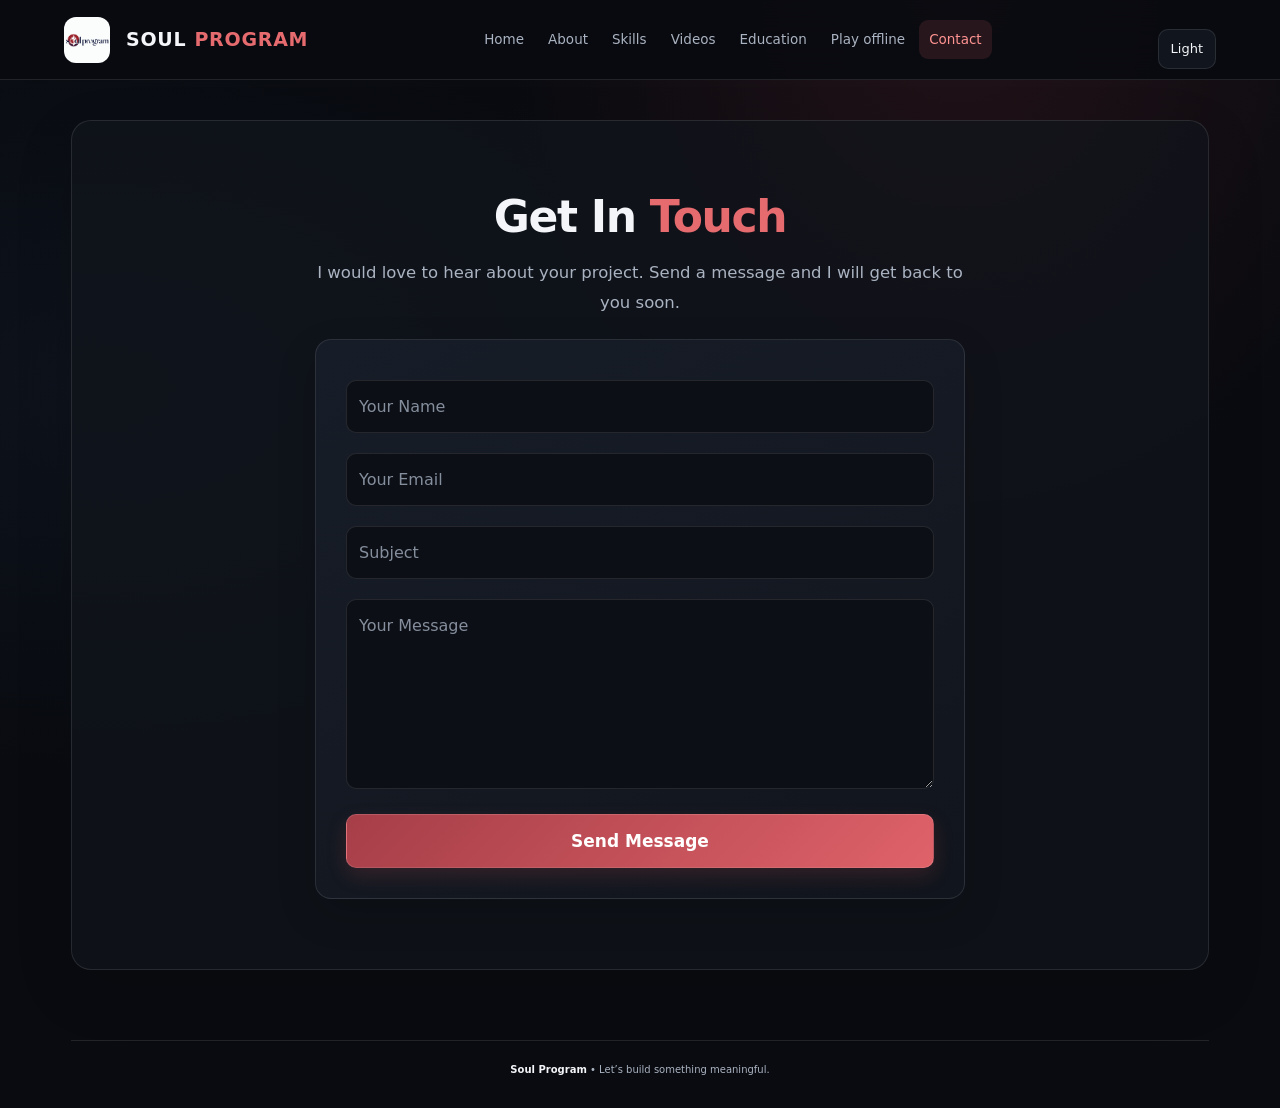
==== contact.html @ 4dbd289a "Replace mini projects with Code Quest Co-authored-by: Copilot <223556219+Copilot@users.noreply.githu" ====
<!DOCTYPE html>
<html lang="en">
  <head>
    <meta charset="UTF-8" />
    <meta name="viewport" content="width=device-width, initial-scale=1.0" />
    <meta name="description" content="Contact David about a website, collaboration, or web development question." />
    <meta name="referrer" content="strict-origin-when-cross-origin" />
    <meta http-equiv="Content-Security-Policy" content="base-uri 'self'; object-src 'none'; form-action 'self' https://api.web3forms.com; upgrade-insecure-requests" />
    <title>Contact | Soul Program</title>
    <link rel="stylesheet" href="assets/css/style1.css?v=4" />
    <link rel="stylesheet" href="assets/css/style-modern.css?v=4" />
  </head>
  <body>
    <header>
      <a href="portfolio.html" class="logo">
        <img src="assets/images/logo.png" alt="My Company Logo" width="150" height="50" />
      </a>
      <a href="portfolio.html#home" class="logo">
        <span class="logo-soul">SOUL</span>
        <span class="logo-program">PROGRAM</span>
      </a>
      <nav id="primaryNavigation" aria-label="Main navigation">
        <a href="portfolio.html#home">Home</a>
        <a href="portfolio.html#about">About</a>
        <a href="portfolio.html#skill">Skills</a>
        <a href="video.html">Videos</a>
        <a href="educatio.html">Education</a>
        <a href="game.html">Play offline</a>
        <a href="contact.html" class="active">Contact</a>
      </nav>
      <button class="menu-toggle" id="menuToggle" type="button" aria-label="Open navigation menu" aria-expanded="false">&#9776;</button>
      <button class="theme-toggle" id="themeToggle" type="button" aria-label="Switch to light theme" title="Switch theme">Light</button>
    </header>
    <main>
      <section class="contact" id="contact">
        <h2>Get In <span>Touch</span></h2>
        <p>
          I would love to hear about your project. Send a message and I will get back to you soon.
        </p>
        <form class="contact-form" id="contactForm" action="https://api.web3forms.com/submit" method="POST">
          <input type="hidden" name="access_key" value="25a4d168-2bd3-4b1b-a3e6-20d0f61e5b95"/>
          <input type="text" id="Name" name="name" placeholder="Your Name" autocomplete="name" required />
          <input type="email" id="Email" name="email" placeholder="Your Email" autocomplete="email" required />
          <input type="text" id="subject" name="subject" placeholder="Subject" />
          <textarea id="Message" name="message" placeholder="Your Message" rows="6" required></textarea>
          <input type="checkbox" name="botcheck" class="hidden" tabindex="-1" autocomplete="off" />
          <button type="submit">Send Message</button>
        </form>
        <p id="successMessage" role="status" aria-live="polite" hidden></p>
      </section>
    </main>

    <footer class="site-footer">
      <p><strong>Soul Program</strong> • Let’s build something meaningful.</p>
    </footer>

    <script src="assets/js/jss.js?v=6"></script>
    <script src="https://cdn.botpress.cloud/webchat/v5.0/inject.js"></script>
    <script>
      window.botpress.init({
        configUrl: "https://files.bpcontent.cloud/2026/08/26/03/20260826033612-725IQ3IF.json",
        botId: "80adf627-a14d-4c8a-9e0d-5f6ba5fd41c6",
        clientId: "f9e21cb6-f1f2-499e-b970-f26f0a12c942"
      });
    </script>
  </body>
</html>
---- assets/css/style1.css ----
* {
  margin: 0;
  padding: 0;
  box-sizing: border-box;
}

html {
  font-size: 62.5%;
  scroll-behavior: smooth;
}

html.large-type {
  font-size: 70%;
}

body {
  width: 100%;
  min-height: 100vh;
  overflow-x: hidden;
  background:
    radial-gradient(circle at top, rgba(183, 75, 75, 0.18), transparent 42%),
    radial-gradient(circle at bottom right, rgba(214, 102, 102, 0.12), transparent 28%),
    linear-gradient(180deg, #17171a 0%, #09090b 38%, #040406 100%);
  color: #f5f5f5;
  font-family: Arial, Helvetica, sans-serif;
  line-height: 1.7;
}

a {
  color: inherit;
  text-decoration: none;
}

header {
  position: fixed;
  top: 0;
  left: 0;
  width: 100%;
  padding: 1.5rem 9%;
  background: rgba(0, 0, 0, 0.75);
  backdrop-filter: blur(10px);
  display: flex;
  justify-content: space-between;
  align-items: center;
  z-index: 100;
}

.logo {
  font-size: 3rem;
  color: #fff;
  font-weight: 800;
  text-decoration: none;
  letter-spacing: 0.1rem;
}

.logo-soul {
  color: #fff;
}

.logo-program {
  color: #b74b4b;
}

nav {
  display: flex;
  gap: 2rem;
  align-items: center;
}

nav a {
  font-size: 1.6rem;
  color: #f5f5f5;
  text-decoration: none;
  font-weight: 500;
  transition: 0.3s ease;
}

nav a:hover,
nav a.active {
  color: #b74b4b;
}

.theme-toggle {
  padding: 0.7rem 1rem;
  background: transparent;
  color: #f5f5f5;
  border: 1px solid rgba(255, 255, 255, 0.35);
  border-radius: 0.6rem;
  cursor: pointer;
  font: inherit;
  font-size: 1.3rem;
}

.theme-toggle:hover {
  border-color: #d66666;
  color: #d66666;
}

.menu-toggle {
  display: none;
  padding: 0.7rem 1rem;
  background: transparent;
  color: #f5f5f5;
  border: 1px solid rgba(255, 255, 255, 0.35);
  border-radius: 0.6rem;
  cursor: pointer;
  font: inherit;
  font-size: 1.3rem;
}

main {
  padding-top: 8rem;
}

@media (min-width: 701px) {
  header {
    width: 24rem;
    min-height: 100vh;
    padding: 2.5rem 2rem;
    flex-direction: column;
    justify-content: flex-start;
    gap: 2.5rem;
  }

  header > img {
    width: 13rem;
    height: auto;
  }

  header .logo {
    font-size: 2.2rem;
  }

  nav {
    width: 100%;
    flex-direction: column;
    align-items: stretch;
    gap: 0.4rem;
  }

  nav a {
    padding: 1rem 1.2rem;
    border-left: 2px solid transparent;
  }

  nav a:hover,
  nav a.active {
    border-left-color: #b74b4b;
    background: rgba(183, 75, 75, 0.12);
  }

  .theme-toggle {
    margin-top: auto;
  }

  main {
    margin-left: 24rem;
    padding-top: 2rem;
  }

  section {
    padding-left: 7%;
    padding-right: 7%;
  }
}

section {
  min-height: 100vh;
  padding: 6rem 9%;
  display: flex;
  justify-content: center;
  flex-direction: column;
}

.home {
  display: grid;
  grid-template-columns: 1fr 1.2fr;
  gap: 6rem;
  align-items: center;
}

.education-page {
  display: flex;
  flex-direction: column;
  align-items: center;
  gap: 2.5rem;
  text-align: center;
}

.education-page .home-img {
  width: 100%;
  display: flex;
  justify-content: center;
}

.education-page .home-content {
  width: 100%;
  max-width: 900px;
  text-align: left;
}

.lesson-nav {
  display: flex;
  flex-wrap: wrap;
  gap: 0.8rem;
  margin-bottom: 2.4rem;
  padding: 0.8rem;
  background: #111114;
  border: 1px solid rgba(255, 255, 255, 0.1);
  border-radius: 0.9rem;
}

.lesson-nav a {
  padding: 0.9rem 1.3rem;
  border-radius: 0.6rem;
  color: #dedee2;
  font-size: 1.5rem;
  font-weight: 700;
}

.lesson-nav a:first-child {
  background: #b74b4b;
  color: #fff;
}

.lesson-nav a:hover,
.lesson-nav a:focus-visible {
  color: #fff;
  outline: 2px solid #e4a7a7;
  outline-offset: 2px;
}

.education-page .home-content p {
  font-size: 2.1rem;
  font-weight: 400;
  line-height: 1.75;
}

.lesson-image {
  width: 100%;
  margin: 2rem 0;
  padding: 1.2rem;
  background: rgba(10, 10, 12, 0.72);
  border: 1px solid rgba(214, 102, 102, 0.35);
  border-radius: 1rem;
}

.lesson-image img {
  display: block;
  width: 100%;
  height: auto;
  border-radius: 0.6rem;
}

.lesson-image figcaption {
  margin-top: 0.9rem;
  color: #cfcfd4;
  font-size: 1.5rem;
  line-height: 1.5;
}

.lesson-check {
  margin: 2.5rem 0;
  padding: 2rem;
  background: rgba(10, 10, 12, 0.72);
  border-left: 4px solid #b74b4b;
  border-radius: 0.8rem;
}

.lesson-check h3 {
  margin: 0 0 1.5rem;
  color: #f1c0c0;
  font-size: 2.2rem;
}

.lesson-check fieldset {
  display: grid;
  gap: 0.8rem;
  border: 0;
}

.lesson-check legend {
  margin-bottom: 1rem;
  color: #fff;
  font-size: 1.8rem;
  font-weight: 700;
}

.lesson-check label {
  display: flex;
  align-items: center;
  gap: 1rem;
  padding: 0.9rem 1rem;
  background: rgba(255, 255, 255, 0.04);
  border: 1px solid rgba(255, 255, 255, 0.12);
  border-radius: 0.6rem;
  color: #dedee2;
  font-size: 1.6rem;
  cursor: pointer;
}

.lesson-check input[type="radio"] {
  width: 1.8rem;
  height: 1.8rem;
  flex: 0 0 auto;
  accent-color: #d66666;
}

.quiz-submit {
  margin-top: 1.4rem;
  padding: 0.9rem 1.4rem;
  background: #b74b4b;
  border: 0;
  border-radius: 0.6rem;
  color: #fff;
  font: inherit;
  font-size: 1.5rem;
  font-weight: 700;
  cursor: pointer;
}

.quiz-feedback {
  min-height: 0;
  margin: 1rem 0 0;
  font-size: 1.6rem !important;
}

.quiz-feedback:empty {
  display: none;
}

.quiz-feedback.is-correct {
  color: #9fe0ad !important;
}

.quiz-feedback.is-incorrect {
  color: #f1c0c0 !important;
}

.lesson-step-nav {
  display: flex;
  flex-wrap: wrap;
  align-items: center;
  justify-content: space-between;
  gap: 1rem;
  margin: 1.4rem 0 3.2rem;
  padding: 1.2rem 0;
  border-bottom: 1px solid rgba(255, 255, 255, 0.16);
}

.lesson-step-nav span {
  color: #b9b9bd;
  font-size: 1.4rem;
}

.lesson-step-nav a {
  color: #f1c0c0;
  font-size: 1.5rem;
  font-weight: 700;
}

.lesson-step-nav a:hover,
.lesson-step-nav a:focus-visible {
  color: #fff;
}

.education-page #html,
.education-page #css,
.education-page #javascript,
.education-page #advanced {
  scroll-margin-top: 10rem;
}

.education-page .home-content > h2 {
  margin: 2.6rem 0 1rem;
  font-size: 3rem;
  line-height: 1.3;
}

.education-page .home-content li {
  font-size: 1.8rem;
  line-height: 1.7;
}

.education-page .home-content th,
.education-page .home-content td {
  font-size: 1.7rem;
}

.lesson-table-scroll {
  max-width: 100%;
  overflow-x: auto;
  overscroll-behavior-x: contain;
}

.lesson-table-scroll table {
  min-width: 54rem;
}

.level-label {
  margin: 1.4rem 0 0.8rem;
  color: #e4a7a7;
  font-size: 1.35rem !important;
  font-weight: 700 !important;
  letter-spacing: 0.12rem;
  text-transform: uppercase;
}

.advanced-lessons {
  min-height: auto;
  margin: 4rem 0;
  padding: 3rem;
  display: block;
  background: rgba(10, 10, 12, 0.72);
  border: 1px solid rgba(214, 102, 102, 0.38);
  border-radius: 1.2rem;
  text-align: left;
}

.advanced-lessons > h2 {
  margin-bottom: 0.8rem;
  font-size: 3.2rem;
}

.advanced-grid {
  display: grid;
  grid-template-columns: repeat(3, minmax(0, 1fr));
  gap: 1.4rem;
  margin-top: 2.4rem;
}

.advanced-topic {
  min-width: 0;
  padding: 1.8rem;
  background: #17171a;
  border: 1px solid rgba(255, 255, 255, 0.1);
  border-radius: 0.8rem;
}

.advanced-topic h3 {
  margin: 0.7rem 0 1.2rem;
  color: #fff;
  font-size: 2.4rem;
  line-height: 1.35;
}

.advanced-topic p {
  margin: 1rem 0;
  color: #d8d8d8;
}

.advanced-topic .lesson-tag {
  margin-top: 0;
  color: #e4a7a7;
  font-size: 1.3rem;
  font-weight: 700;
  letter-spacing: 0.08rem;
}

.education-page .home-content .advanced-topic .lesson-tag {
  font-size: 1.4rem;
}

.lesson-code {
  max-width: 100%;
  margin: 1.4rem 0;
  padding: 1.4rem;
  overflow-x: auto;
  background: #09090b;
  border: 1px solid rgba(255, 255, 255, 0.1);
  border-radius: 0.6rem;
  color: #f0caca;
  font-family: Consolas, "Courier New", monospace;
  font-size: 1.6rem;
  line-height: 1.65;
  white-space: pre;
}

.advanced-topic .lesson-note {
  color: #b9b9bd;
  font-size: 1.45rem;
}

.interactive-playground {
  min-height: auto;
  margin: 4rem 0;
  padding: 2.8rem;
  display: block;
  background: #111114;
  border: 1px solid rgba(214, 102, 102, 0.42);
  border-radius: 1.2rem;
  text-align: left;
}

.interactive-playground > h2 {
  margin: 0 0 0.8rem;
  font-size: 3rem;
}

.interactive-playground > p:not(.level-label):not(.playground-status) {
  margin: 0;
  color: #d8d8d8;
}

.playground-layout {
  display: grid;
  grid-template-columns: minmax(0, 1fr) minmax(0, 1fr);
  gap: 2rem;
  margin-top: 2rem;
}

.playground-editors {
  display: grid;
  gap: 1.2rem;
  align-content: start;
}

.playground-field {
  display: grid;
  gap: 0.6rem;
}

.playground-field label,
.playground-result h3 {
  color: #f1c0c0;
  font-size: 1.5rem;
  font-weight: 700;
}

.playground-field textarea {
  width: 100%;
  min-height: 10rem;
  padding: 1.2rem;
  resize: vertical;
  background: #09090b;
  border: 1px solid #48484e;
  border-radius: 0.6rem;
  color: #f5f5f5;
  font: 1.4rem/1.6 Consolas, "Courier New", monospace;
  tab-size: 2;
}

.playground-field textarea:focus {
  border-color: #d66666;
  outline: 2px solid rgba(214, 102, 102, 0.25);
}

.playground-run {
  min-height: 4.6rem;
  padding: 1rem 1.5rem;
  background: #b74b4b;
  border: 0;
  border-radius: 0.6rem;
  color: #fff;
  font: inherit;
  font-size: 1.5rem;
  font-weight: 700;
  cursor: pointer;
}

.playground-run:hover,
.playground-run:focus-visible {
  background: #d66666;
}

.playground-result {
  min-width: 0;
  display: flex;
  flex-direction: column;
}

.playground-result h3 {
  margin: 0 0 0.8rem;
}

.playground-result iframe {
  width: 100%;
  min-height: 44rem;
  flex: 1;
  background: #fff;
  border: 1px solid #48484e;
  border-radius: 0.6rem;
}

.playground-status {
  margin: 1.2rem 0 0;
  color: #cfcfd4;
  font-size: 1.4rem !important;
}

@media (max-width: 1000px) {
  .advanced-grid {
    grid-template-columns: 1fr;
  }

  .playground-layout {
    grid-template-columns: 1fr;
  }

  .playground-result iframe {
    min-height: 32rem;
  }
}

@media (max-width: 700px) {
  .advanced-lessons {
    padding: 2rem;
  }

  .advanced-lessons > h2 {
    font-size: 2.8rem;
  }

  .interactive-playground {
    padding: 2rem;
  }
}

.home-content h1 {
  font-size: 5.5rem;
  font-weight: 700;
  line-height: 1.2;
  margin-bottom: 1.2rem;
}

.home-content h3 {
  font-size: 2.4rem;
  color: #e4a7a7;
  margin-bottom: 1.5rem;
}

.home-content p,
.about p,
.experience p,
.education p,
.contact p {
  font-size: 1.8rem;
  line-height: 1.8;
  color: #d8d8d8;
}

span {
  color: #b74b4b;
}

.home-content h1,
.home-content h3,
.home-content p,
.education h2,
.education p,
.education span {
  font-weight: 700;
}

.home-content h1,
.education h2 {
  font-size: 5.5rem;
}

.home-content h3 {
  font-size: 2.4rem;
}

.home-content p,
.education p,
.education span {
  font-size: 2rem;
}

.home-img img {
  width: 100%;
  max-width: 420px;
  border-radius: 2rem;
  border: 2px solid #b74b4b;
  box-shadow: 0 0 25px rgba(183, 75, 75, 0.25);
}

.social-links {
  display: flex;
  gap: 1.2rem;
  margin: 2rem 0;
}

.social-links a {
  display: inline-flex;
  justify-content: center;
  align-items: center;
  width: 4.2rem;
  height: 4.2rem;
  background: transparent;
  border: 0.2rem solid #b74b4b;
  border-radius: 50%;
  color: #f5f5f5;
  text-decoration: none;
  font-size: 2rem;
  transition: 0.3s ease;
}

.social-links a:hover {
  background: #b74b4b;
  color: #111;
  transform: translateY(-3px);
}

.contact-btn {
  display: inline-block;
  padding: 1.2rem 2.6rem;
  background: #b74b4b;
  color: #fff;
  text-decoration: none;
  border-radius: 0.8rem;
  font-size: 1.7rem;
  font-weight: 700;
  transition: 0.3s ease;
}

.contact-btn:hover {
  background: #d66666;
  transform: scale(1.03);
}

.about,
.skill,
.videos,
.education,
.contact,
.work {
  background: rgba(255, 255, 255, 0.03);
  border-radius: 2rem;
  margin: 2rem 0;
}

.about h2,
.skill h2,
.videos h2,
.education h2,
.contact h2,
.work h2 {
  font-size: 3.5rem;
  margin-bottom: 1.4rem;
}

.section-heading {
  max-width: 700px;
}

.section-heading > p:last-child {
  max-width: 620px;
}

.eyebrow {
  margin-bottom: 0.8rem;
  color: #d66666;
  font-size: 1.3rem;
  font-weight: 700;
  letter-spacing: 0.18rem;
  text-transform: uppercase;
}

.project-grid {
  display: grid;
  grid-template-columns: repeat(3, 1fr);
  gap: 1.6rem;
  margin-top: 3rem;
}

.project-card {
  min-height: 260px;
  padding: 2.2rem;
  background: #191919;
  border: 1px solid rgba(183, 75, 75, 0.6);
  border-radius: 1rem;
  transition: transform 0.3s ease, border-color 0.3s ease;
}

.project-card:hover {
  border-color: #d66666;
  transform: translateY(-0.5rem);
}

.featured-project {
  background: linear-gradient(145deg, #321c1c, #191919);
  border-color: #d66666;
}

.project-number {
  color: #d66666;
  font-size: 1.3rem;
  font-weight: 700;
}

.project-card h3 {
  margin: 3rem 0 1rem;
  font-size: 2.2rem;
}

.project-card p {
  min-height: 7rem;
  color: #cfcfcf;
  font-size: 1.5rem;
  line-height: 1.7;
}

.resource-card {
  display: flex;
  flex-direction: column;
}

.resource-card h3 {
  margin-top: 1.8rem;
}

.resource-card p {
  min-height: 0;
}

.resource-link {
  display: inline-block;
  margin-top: auto;
  padding-top: 1.6rem;
  color: #f08a8a;
  font-size: 1.5rem;
  font-weight: 700;
}

.resource-link:hover,
.resource-link:focus-visible {
  color: #fff;
}

.resource-link:focus-visible {
  outline: 2px solid #e4a7a7;
  outline-offset: 3px;
}

.resource-actions {
  display: flex;
  flex-direction: column;
  align-items: flex-start;
  margin-top: auto;
}

.resource-actions .resource-link {
  margin-top: 0;
}

.resource-actions .secondary-resource-link {
  padding-top: 0.8rem;
  color: #cfcfcf;
  font-size: 1.35rem;
}

.project-tags {
  display: flex;
  flex-wrap: wrap;
  gap: 0.7rem;
  margin-top: 1.5rem;
}

.project-tags span {
  padding: 0.5rem 0.8rem;
  background: rgba(255, 255, 255, 0.08);
  border-radius: 0.4rem;
  color: #f1c0c0;
  font-size: 1.2rem;
}

.impact-row {
  display: flex;
  gap: 5rem;
  margin-top: 3rem;
}

.impact-row div {
  display: flex;
  flex-direction: column;
  gap: 0.4rem;
}

.impact-row strong {
  color: #d66666;
  font-size: 2.8rem;
}

.impact-row span {
  color: #cfcfcf;
  font-size: 1.3rem;
}

.reveal {
  opacity: 0;
  transform: translateY(2rem);
  transition: opacity 0.7s ease, transform 0.7s ease;
}

.reveal.visible {
  opacity: 1;
  transform: translateY(0);
}

.video-grid {
  display: grid;
  grid-template-columns: repeat(auto-fit, minmax(240px, 1fr));
  gap: 2rem;
  margin-top: 2rem;
}

.video-card {
  background: #1b1b1b;
  border: 1px solid #b74b4b;
  border-radius: 1.2rem;
  padding: 1.2rem;
}

.video-card iframe {
  width: 100%;
  height: 200px;
  border: none;
  border-radius: 0.8rem;
}

.video-card h3 {
  font-size: 1.9rem;
  margin: 1rem 0 0.6rem;
}

.video-card p {
  font-size: 1.5rem;
  color: #cfcfcf;
}

.home-content table {
  width: 100%;
  border-collapse: collapse;
  margin-top: 1.5rem;
  font-size: 1.8rem;
  background: rgba(255, 255, 255, 0.04);
  border: 1px solid #b74b4b;
  border-radius: 1rem;
  overflow: hidden;
}

.home-content th,
.home-content td {
  padding: 1.2rem 1.4rem;
  border-bottom: 1px solid rgba(183, 75, 75, 0.3);
  text-align: left;
  vertical-align: top;
}

.home-content th {
  background: rgba(183, 75, 75, 0.2);
  color: #fff;
  font-size: 1.9rem;
}

.home-content td {
  color: #d8d8d8;
}

.home-content tr:last-child td {
  border-bottom: none;
}

.skill-list {
  display: flex;
  flex-wrap: wrap;
  gap: 1.5rem;
  margin-top: 2rem;
}

.skill-item {
  padding: 1.2rem 1.8rem;
  background: #1e1e1e;
  border: 1px solid #b74b4b;
  border-radius: 999px;
  font-size: 1.6rem;
  color: #f5f5f5;
}

.skill-notes {
  width: 100%;
  margin-top: 3rem;
  padding-top: 2rem;
  border-top: 1px solid rgba(255, 255, 255, 0.18);
}

.skill-notes h3 {
  margin-bottom: 1.4rem;
  color: #f1c0c0;
  font-size: 2.4rem;
}

.skill-notes ul {
  display: grid;
  grid-template-columns: repeat(2, minmax(0, 1fr));
  gap: 1.2rem 2rem;
  list-style: none;
}

.skill-notes li {
  padding: 1rem 1.4rem;
  border-left: 3px solid #b74b4b;
  color: #dedee2;
  font-size: 1.7rem;
  line-height: 1.6;
}

.skill-notes strong {
  color: #fff;
}

@media (max-width: 700px) {
  .skill-notes ul {
    grid-template-columns: 1fr;
  }

}

.contact-form {
  max-width: 650px;
  width: 100%;
  margin-top: 2rem;
  padding: 3rem;
  background: #1a1a1a;
  border: 2px solid #b74b4b;
  border-radius: 1.2rem;
  box-shadow: 0 0 25px rgba(183, 75, 75, 0.2);
}

.contact-form input,
.contact-form textarea {
  width: 100%;
  padding: 1.2rem;
  margin: 1rem 0;
  background: #2a2a2a;
  color: #fff;
  border: 1px solid #b74b4b;
  border-radius: 0.7rem;
  font-size: 1.6rem;
  font-family: inherit;
}

.contact-form input:focus,
.contact-form textarea:focus {
  outline: none;
  border-color: #d66666;
}

.contact-form button {
  width: 100%;
  padding: 1.2rem;
  margin-top: 1rem;
  background: #b74b4b;
  color: #fff;
  border: none;
  border-radius: 0.7rem;
  font-size: 1.7rem;
  font-weight: 700;
  cursor: pointer;
}

.contact-form button:hover {
  background: #d66666;
}

.contact-form button:disabled {
  opacity: 0.65;
  cursor: wait;
}

.contact-form .hidden {
  display: none;
}

main > .contact {
  align-items: center;
  text-align: center;
}

main > .contact > p,
main > .contact > .contact-form {
  width: min(100%, 65rem);
}

.login-page {
  align-items: center;
}

.login-panel {
  width: min(100%, 48rem);
  padding: 3.5rem;
  background: #1a1a1a;
  border: 1px solid #b74b4b;
  border-radius: 1.2rem;
  box-shadow: 0 0 25px rgba(183, 75, 75, 0.2);
}

.login-panel h1 {
  margin-bottom: 1rem;
  font-size: 4.2rem;
}

.login-panel > p:not(.eyebrow):not(.login-note) {
  color: #d8d8d8;
  font-size: 1.6rem;
  line-height: 1.6;
}

.login-form {
  display: flex;
  flex-direction: column;
  gap: 0.8rem;
  margin-top: 2.5rem;
}

.login-form label {
  margin-top: 0.8rem;
  color: #f5f5f5;
  font-size: 1.4rem;
  font-weight: 700;
}

.login-form input {
  width: 100%;
  padding: 1.2rem;
  background: #2a2a2a;
  color: #fff;
  border: 1px solid #b74b4b;
  border-radius: 0.7rem;
  font: inherit;
  font-size: 1.6rem;
}

.login-form input:focus {
  outline: none;
  border-color: #d66666;
}

.login-form button {
  margin-top: 1.5rem;
  padding: 1.2rem;
  background: #b74b4b;
  color: #fff;
  border: 0;
  border-radius: 0.7rem;
  cursor: pointer;
  font: inherit;
  font-size: 1.6rem;
  font-weight: 700;
}

.login-form button:hover {
  background: #d66666;
}

.login-note {
  margin-top: 1.5rem;
  color: #e4a7a7;
  font-size: 1.3rem;
  line-height: 1.5;
}

.previous-btn {
  display: inline-block;
  margin-top: 1rem;
  padding: 1rem rem;
  color: #b74b4b;
  text-decoration: none;
  border: 2px solid #b74b4b;
  border-radius: 0.7rem;
  font-size: 1.6rem;
  font-weight: 400;
  box-shadow: inset 0 0 0 0 #b74b4b;
}

.previous-btn:hover {
  background: #b74b4b;
  color: #fff;
  box-shadow: inset 0 0 0 2px #b74b4b;
}

@media (max-width: 900px) {
  .home {
    grid-template-columns: 1fr;
    text-align: center;
  }

  .home-img {
    order: -1;
  }

  .social-links {
    justify-content: center;
  }
}

@media (max-width: 700px) {
  header {
    width: 100%;
    min-height: 0;
    padding: 1rem 5%;
    flex-wrap: wrap;
    gap: 0.6rem 1rem;
  }

  header > img {
    width: 8rem;
    height: auto;
  }

  header .logo {
    font-size: 2rem;
  }

  .menu-toggle {
    display: block;
    margin-left: auto;
  }

  nav {
    position: fixed;
    top: 0;
    left: 0;
    z-index: 250;
    width: min(28rem, 82vw);
    height: 100vh;
    padding: 8rem 2rem 2rem;
    display: flex;
    align-items: stretch;
    flex-direction: column;
    gap: 0.4rem;
    background: #151515;
    box-shadow: 0 0 3rem rgba(0, 0, 0, 0.5);
    transform: translateX(-105%);
    transition: transform 0.3s ease;
  }

  nav.open {
    transform: translateX(0);
  }

  nav a {
    padding: 1rem 1.2rem;
    border-left: 2px solid transparent;
  }

  nav a:hover,
  nav a.active {
    border-left-color: #b74b4b;
    background: rgba(183, 75, 75, 0.12);
  }

  nav:not(.open) {
    display: flex;
  }

  nav a {
    font-size: 1.4rem;
  }

  main {
    padding-top: 12rem;
  }

  section {
    min-height: auto;
    padding: 4rem 5%;
    margin: 1rem 0;
    border-radius: 1.2rem;
  }

  .home {
    gap: 3rem;
  }

  .home-img img {
    max-width: 28rem;
  }

  .home-content h1 {
    font-size: 3.6rem;
  }

  .home-content h3 {
    font-size: 2rem;
  }

  .home-content p,
  .about p,
  .experience p,
  .education p,
  .contact p {
    font-size: 1.6rem;
    line-height: 1.7;
  }

  .home-content h1,
  .education h2 {
    font-size: 3.6rem;
  }

  .about h2,
  .skill h2,
  .videos h2,
  .education h2,
  .contact h2,
  .work h2 {
    font-size: 2.8rem;
  }

  .project-grid {
    grid-template-columns: 1fr;
    margin-top: 2rem;
  }

  .project-card {
    min-height: auto;
  }

  .project-card h3 {
    margin-top: 2rem;
  }

  .project-card p {
    min-height: auto;
  }

  .impact-row {
    justify-content: space-between;
    gap: 1rem;
  }

  .video-card iframe {
    height: 18rem;
  }

  .contact-form {
    padding: 1.5rem;
  }

  .login-panel {
    padding: 2rem;
  }

  .login-panel h1 {
    font-size: 3.4rem;
  }
}
main.account-page {
  min-height: calc(100vh - 2rem);
  display: flex;
  align-items: center;
  justify-content: center;
}

main > .login-panel {
  width: min(100% - 4rem, 88rem);
  min-height: auto;
  margin: 0 auto;
  padding: 0;
  display: grid;
  grid-template-columns: minmax(0, 1.1fr) minmax(0, 0.9fr);
  align-items: stretch;
  background: #f4f6f4;
  border: 0;
  border-radius: 1.6rem;
  box-shadow: 0 2.4rem 6rem rgba(0, 0, 0, 0.42);
  overflow: hidden;
}

.login-panel form {
  width: 100%;
}

.login-panel form.hidden {
  display: none;
}

.login-panel h1 {
  margin-bottom: 0.4rem;
  font-size: 3.6rem;
  line-height: 1.2;
}

.login-intro {
  margin: 0;
  color: #b9b9bd;
  font-size: 1.5rem;
}

.login-form {
  gap: 0.7rem;
  margin-top: 2rem;
}

.login-form label {
  margin-top: 0.8rem;
  font-size: 1.35rem;
}

.login-form input {
  min-height: 4.8rem;
  padding: 1.2rem 1.4rem;
  background: #111114;
  border-color: #46464c;
  border-radius: 0.8rem;
}

.login-form input:focus {
  border-color: #d66666;
  box-shadow: 0 0 0 3px rgba(214, 102, 102, 0.16);
}

.login-form button {
  min-height: 4.8rem;
  border-radius: 0.8rem;
  box-shadow: 0 0.8rem 2rem rgba(183, 75, 75, 0.22);
}

.login-note {
  text-align: center;
}

.account-notice {
  text-align: left;
}

.account-brand-panel {
  min-width: 0;
  padding: 3.6rem;
  display: flex;
  flex-direction: column;
  justify-content: center;
  background: #842f36;
  color: #fff;
}

.account-brand-panel .eyebrow {
  margin-bottom: 1.8rem;
  color: #ffd9dc;
}

.account-brand-panel h1 {
  max-width: 42rem;
  margin: 0 0 1.4rem;
  color: #fff;
  font-size: 4.4rem;
  line-height: 1.12;
}

.account-brand-panel > p:not(.eyebrow) {
  max-width: 44rem;
  margin: 0;
  color: #f7e8e9;
  font-size: 1.7rem;
  line-height: 1.6;
}

.account-brand-art {
  margin: 3rem 0 0;
}

.account-brand-art img {
  display: block;
  width: 100%;
  height: auto;
  border-radius: 0.8rem;
}

.account-brand-art figcaption {
  margin-top: 0.8rem;
  color: #ffd9dc;
  font-size: 1.2rem;
  font-weight: 700;
  letter-spacing: 0.1rem;
}

.account-access-panel {
  min-width: 0;
  padding: 4rem;
  display: flex;
  flex-direction: column;
  justify-content: center;
  align-items: stretch;
  background: #f4f6f4;
  color: #202321;
}

.account-access-panel .eyebrow {
  margin-bottom: 1.2rem;
  color: #9b3d43;
}

.account-access-panel h2 {
  margin: 0 0 1rem;
  color: #202321;
  font-size: 3.2rem;
  line-height: 1.2;
}

.account-access-panel .login-intro {
  max-width: 38rem;
  margin: 0;
  color: #515a55;
  font-size: 1.7rem;
  line-height: 1.6;
}

.account-actions {
  display: flex;
  flex-wrap: wrap;
  justify-content: flex-start;
  align-items: center;
  gap: 1.4rem;
  margin-top: 2.2rem;
}

.account-actions[hidden] {
  display: none;
}

.account-contact-link {
  color: #842f36;
  font-size: 1.5rem;
  font-weight: 700;
}

.auth-forms {
  width: 100%;
  max-width: 38rem;
  margin: 2rem auto 0;
  text-align: left;
}

.auth-forms.hidden {
  display: none;
}

.auth-forms .login-note {
  color: #515a55;
  text-align: left;
}

.account-access-panel .login-form label {
  color: #202321;
}

.account-access-panel .login-form input {
  background: #fff;
  border-color: #b8bfba;
  color: #202321;
}

.account-access-panel .auth-status {
  color: #842f36;
}

.auth-status:empty {
  display: none;
}

@media (max-width: 700px) {
  main.account-page {
    min-height: calc(100vh - 8rem);
  }

  main > .login-panel {
    grid-template-columns: 1fr;
  }

  .account-brand-panel,
  .account-access-panel {
    padding: 2.6rem;
  }

  .account-brand-panel h1 {
    font-size: 3.6rem;
  }

  .account-brand-art {
    margin-top: 2rem;
  }

  .account-access-panel h2 {
    font-size: 2.8rem;
  }
}

main.account-page > .login-panel.account-notice {
  width: min(100% - 4rem, 48rem);
  min-height: auto;
  padding: 3.4rem;
  display: flex;
  flex-direction: column;
  justify-content: center;
  background: #fafafa;
  border: 1px solid rgba(255, 255, 255, 0.65);
  border-top: 5px solid #b74b4b;
  border-radius: 1.2rem;
  box-shadow: 0 2.4rem 6rem rgba(0, 0, 0, 0.38);
  text-align: left;
}

main.account-page > .login-panel.account-notice h1 {
  margin-bottom: 1rem;
  color: #191a1c;
  font-size: 3.8rem;
}

.account-notice .eyebrow {
  color: #9d3e42;
}

.account-notice .login-intro {
  color: #54575b;
  font-size: 1.6rem;
  line-height: 1.6;
}

.account-notice .auth-setup {
  margin: 0.3rem 0 1rem;
  padding: 1rem 1.2rem;
  background: #f8eeee;
  border-left: 3px solid #b74b4b;
  border-radius: 0.4rem;
}

.account-notice .auth-forms {
  max-width: none;
  margin: 0;
}

.account-notice .login-form {
  gap: 1.2rem;
  margin-top: 0.8rem;
}

.account-notice .form-field {
  display: flex;
  flex-direction: column;
  gap: 0.6rem;
}

.account-notice .login-form label {
  margin: 0;
  color: #242629;
  font-size: 1.45rem;
}

.account-notice .login-form input {
  min-height: 4.8rem;
  padding: 1.2rem 1.4rem;
  background: #fff;
  border: 1px solid #c8cbd0;
  border-radius: 0.7rem;
  color: #202124;
  font-size: 1.6rem;
}

.account-notice .login-form input::placeholder {
  color: #777d83;
}

.account-notice .login-form input:focus {
  border-color: #b74b4b;
  box-shadow: 0 0 0 3px rgba(183, 75, 75, 0.16);
  outline: none;
}

.account-notice .login-form input:disabled {
  background: #f0f1f2;
  color: #61666c;
  opacity: 1;
}

.account-notice .login-form button {
  min-height: 4.8rem;
  margin-top: 0.3rem;
  border-radius: 0.7rem;
  font-size: 1.6rem;
}

.account-notice .login-form button:disabled {
  background: #9a5b5b;
  box-shadow: none;
  cursor: not-allowed;
  opacity: 1;
}

.account-notice .login-form .login-note {
  margin: 0;
  color: #565b61;
  font-size: 1.4rem;
  text-align: left;
}

.account-notice .login-note a {
  color: #9d3e42;
  font-weight: 700;
}

.account-notice .account-actions {
  margin-top: 1.8rem;
}

main.callback-page {
  min-height: 100vh;
  margin: 0;
  padding: 2rem;
}

.callback-panel {
  max-width: 46rem;
}

.callback-panel .contact-btn {
  margin-top: 2rem;
}

.account-notice .eyebrow {
  margin-bottom: 0.8rem;
}

.account-notice h1 {
  margin: 0 0 1rem;
  color: #fff;
  font-size: 3.6rem;
  line-height: 1.2;
}

.account-notice .login-intro {
  max-width: 38rem;
  margin: 0;
  color: #c7c7cb;
  font-size: 1.6rem;
  line-height: 1.6;
}

.account-notice .account-actions {
  margin-top: 1.6rem;
}

.account-notice .account-contact-link {
  color: #f1c0c0;
}

.account-notice .auth-forms {
  width: 100%;
  max-width: none;
  margin: 1.4rem 0 0;
}

.account-notice .login-form .login-note {
  margin-top: 1rem;
  text-align: left;
}

.account-notice .login-form input:disabled,
.account-notice .login-form button:disabled {
  cursor: not-allowed;
  opacity: 0.62;
}

.account-notice .auth-status {
  color: #f1c0c0;
  text-align: left;
}

@media (max-width: 700px) {
  main.account-page > .login-panel.account-notice {
    width: min(100% - 3rem, 46rem);
    padding: 2.2rem;
  }

  main.account-page > .login-panel.account-notice h1 {
    font-size: 3.2rem;
  }
}

.learning-paths {
  background: rgba(255, 255, 255, 0.03);
  border-radius: 1.6rem;
  margin: 2rem 0;
}

.learning-grid {
  display: grid;
  grid-template-columns: repeat(3, minmax(0, 1fr));
  gap: 1.6rem;
  margin-top: 3rem;
}

.learning-card {
  min-height: 25rem;
  display: flex;
  flex-direction: column;
  color: inherit;
}

.learning-card-first {
  background: linear-gradient(145deg, #321c1c, #191919);
  border-color: #d66666;
}

.learning-step {
  color: #e4a7a7;
  font-size: 1.2rem;
  font-weight: 700;
}

.learning-card h3 {
  margin: 2rem 0 0.8rem;
  font-size: 2.4rem;
}

.learning-card p {
  min-height: 0;
  margin-bottom: 2rem;
}

.learning-link {
  margin-top: auto;
  color: #f08a8a;
  font-size: 1.4rem;
  font-weight: 700;
}

.learning-card:hover .learning-link {
  color: #fff;
}

@media (max-width: 900px) {
  .learning-grid {
    grid-template-columns: repeat(2, minmax(0, 1fr));
  }
}

@media (max-width: 600px) {
  .learning-grid {
    grid-template-columns: 1fr;
  }

  .learning-card {
    min-height: 22rem;
  }
}

body.light-theme {
  background: #f4f0ed;
  color: #241f1f;
}

body.light-theme header {
  background: rgba(244, 240, 237, 0.92);
}

body.light-theme nav a,
body.light-theme .theme-toggle,
body.light-theme .logo {
  color: #241f1f;
}

body.light-theme .about,
body.light-theme .skill,
body.light-theme .videos,
body.light-theme .education,
body.light-theme .contact,
body.light-theme .work {
  background: rgba(255, 255, 255, 0.7);
}

body.light-theme .project-card {
  background: #fff;
}

body.light-theme .featured-project {
  background: #fff2f0;
}

body.light-theme .project-card p,
body.light-theme .impact-row span {
  color: #554c4c;
}


.theme-toggle:hover {
  border-color: #d66666;
  color: #d66666;
}

.menu-toggle {
  display: none;
  padding: 0.7rem 1rem;
  background: transparent;
  color: #f5f5f5;
  border: 1px solid rgba(255, 255, 255, 0.35);
  border-radius: 0.6rem;
  cursor: pointer;
  font: inherit;
  font-size: 1.3rem;
}

main {
  padding-top: 8rem;
}

@media (min-width: 701px) {
  header {
    width: 24rem;
    min-height: 100vh;
    padding: 2.5rem 2rem;
    flex-direction: column;
    justify-content: flex-start;
    gap: 2.5rem;
  }

  header > img {
    width: 13rem;
    height: auto;
  }

  header .logo {
    font-size: 2.2rem;
  }

  nav {
    width: 100%;
    flex-direction: column;
    align-items: stretch;
    gap: 0.4rem;
  }

  nav a {
    padding: 1rem 1.2rem;
    border-left: 2px solid transparent;
  }

  nav a:hover,
  nav a.active {
    border-left-color: #b74b4b;
    background: rgba(183, 75, 75, 0.12);
  }

  .theme-toggle {
    margin-top: auto;
  }

  main {
    margin-left: 24rem;
    padding-top: 2rem;
  }

  section {
    padding-left: 7%;
    padding-right: 7%;
  }
}

section {
  min-height: 100vh;
  padding: 6rem 9%;
  display: flex;
  justify-content: center;
  flex-direction: column;
}

.home {
  display: grid;
  grid-template-columns: 1fr 1.2fr;
  gap: 6rem;
  align-items: center;
}

.education-page {
  display: flex;
  flex-direction: column;
  align-items: center;
  gap: 2.5rem;
  text-align: center;
}

.education-page .home-img {
  width: 100%;
  display: flex;
  justify-content: center;
}

.education-page .home-content {
  width: 100%;
  max-width: 900px;
  text-align: left;
}

.home-content h1 {
  font-size: 5.5rem;
  font-weight: 700;
  line-height: 1.2;
  margin-bottom: 1.2rem;
}

.home-content h3 {
  font-size: 2.4rem;
  color: #e4a7a7;
  margin-bottom: 1.5rem;
}

.home-content p,
.about p,
.experience p,
.education p,
.contact p {
  font-size: 1.8rem;
  line-height: 1.8;
  color: #d8d8d8;
}

span {
  color: #b74b4b;
}

.home-content h1,
.home-content h3,
.home-content p,
.education h2,
.education p,
.education span {
  font-weight: 700;
}

.home-content h1,
.education h2 {
  font-size: 5.5rem;
}

.home-content h3 {
  font-size: 2.4rem;
}

.home-content p,
.education p,
.education span {
  font-size: 2rem;
}

.home-img img {
  width: 100%;
  max-width: 420px;
  border-radius: 2rem;
  border: 2px solid #b74b4b;
  box-shadow: 0 0 25px rgba(183, 75, 75, 0.25);
}

.social-links {
  display: flex;
  gap: 1.2rem;
  margin: 2rem 0;
}

.social-links a {
  display: inline-flex;
  justify-content: center;
  align-items: center;
  width: 4.2rem;
  height: 4.2rem;
  background: transparent;
  border: 0.2rem solid #b74b4b;
  border-radius: 50%;
  color: #f5f5f5;
  text-decoration: none;
  font-size: 2rem;
  transition: 0.3s ease;
}

.social-links a:hover {
  background: #b74b4b;
  color: #111;
  transform: translateY(-3px);
}

.contact-btn {
  display: inline-block;
  padding: 1.2rem 2.6rem;
  background: #b74b4b;
  color: #fff;
  text-decoration: none;
  border-radius: 0.8rem;
  font-size: 1.7rem;
  font-weight: 700;
  transition: 0.3s ease;
}

.contact-btn:hover {
  background: #d66666;
  transform: scale(1.03);
}

.about,
.skill,
.videos,
.education,
.contact,
.work {
  background: rgba(255, 255, 255, 0.03);
  border-radius: 2rem;
  margin: 2rem 0;
}

.about h2,
.skill h2,
.videos h2,
.education h2,
.contact h2,
.work h2 {
  font-size: 3.5rem;
  margin-bottom: 1.4rem;
}

.section-heading {
  max-width: 700px;
}

.section-heading > p:last-child {
  max-width: 620px;
}

.eyebrow {
  margin-bottom: 0.8rem;
  color: #d66666;
  font-size: 1.3rem;
  font-weight: 700;
  letter-spacing: 0.18rem;
  text-transform: uppercase;
}

.project-grid {
  display: grid;
  grid-template-columns: repeat(3, 1fr);
  gap: 1.6rem;
  margin-top: 3rem;
}

.project-card {
  min-height: 260px;
  padding: 2.2rem;
  background: #191919;
  border: 1px solid rgba(183, 75, 75, 0.6);
  border-radius: 1rem;
  transition: transform 0.3s ease, border-color 0.3s ease;
}

.project-card:hover {
  border-color: #d66666;
  transform: translateY(-0.5rem);
}

.featured-project {
  background: linear-gradient(145deg, #321c1c, #191919);
  border-color: #d66666;
}

.project-number {
  color: #d66666;
  font-size: 1.3rem;
  font-weight: 700;
}

.project-card h3 {
  margin: 3rem 0 1rem;
  font-size: 2.2rem;
}

.project-card p {
  min-height: 7rem;
  color: #cfcfcf;
  font-size: 1.5rem;
  line-height: 1.7;
}

.project-tags {
  display: flex;
  flex-wrap: wrap;
  gap: 0.7rem;
  margin-top: 1.5rem;
}

.project-tags span {
  padding: 0.5rem 0.8rem;
  background: rgba(255, 255, 255, 0.08);
  border-radius: 0.4rem;
  color: #f1c0c0;
  font-size: 1.2rem;
}

.impact-row {
  display: flex;
  gap: 5rem;
  margin-top: 3rem;
}

.impact-row div {
  display: flex;
  flex-direction: column;
  gap: 0.4rem;
}

.impact-row strong {
  color: #d66666;
  font-size: 2.8rem;
}

.impact-row span {
  color: #cfcfcf;
  font-size: 1.3rem;
}

.reveal {
  opacity: 0;
  transform: translateY(2rem);
  transition: opacity 0.7s ease, transform 0.7s ease;
}

.reveal.visible {
  opacity: 1;
  transform: translateY(0);
}

.video-grid {
  display: grid;
  grid-template-columns: repeat(auto-fit, minmax(240px, 1fr));
  gap: 2rem;
  margin-top: 2rem;
}

.video-card {
  background: #1b1b1b;
  border: 1px solid #b74b4b;
  border-radius: 1.2rem;
  padding: 1.2rem;
}

.video-card iframe {
  width: 100%;
  height: 200px;
  border: none;
  border-radius: 0.8rem;
}

.video-card h3 {
  font-size: 1.9rem;
  margin: 1rem 0 0.6rem;
}

.video-card p {
  font-size: 1.5rem;
  color: #cfcfcf;
}

.home-content table {
  width: 100%;
  border-collapse: collapse;
  margin-top: 1.5rem;
  font-size: 1.8rem;
  background: rgba(255, 255, 255, 0.04);
  border: 1px solid #b74b4b;
  border-radius: 1rem;
  overflow: hidden;
}

.home-content th,
.home-content td {
  padding: 1.2rem 1.4rem;
  border-bottom: 1px solid rgba(183, 75, 75, 0.3);
  text-align: left;
  vertical-align: top;
}

.home-content th {
  background: rgba(183, 75, 75, 0.2);
  color: #fff;
  font-size: 1.9rem;
}

.home-content td {
  color: #d8d8d8;
}

.home-content tr:last-child td {
  border-bottom: none;
}

.skill-list {
  display: flex;
  flex-wrap: wrap;
  gap: 1.5rem;
  margin-top: 2rem;
}

.skill-item {
  padding: 1.2rem 1.8rem;
  background: #1e1e1e;
  border: 1px solid #b74b4b;
  border-radius: 999px;
  font-size: 1.6rem;
  color: #f5f5f5;
}

.contact-form {
  max-width: 650px;
  width: 100%;
  margin-top: 2rem;
  padding: 3rem;
  background: #1a1a1a;
  border: 2px solid #b74b4b;
  border-radius: 1.2rem;
  box-shadow: 0 0 25px rgba(183, 75, 75, 0.2);
}

.contact-form input,
.contact-form textarea {
  width: 100%;
  padding: 1.2rem;
  margin: 1rem 0;
  background: #2a2a2a;
  color: #fff;
  border: 1px solid #b74b4b;
  border-radius: 0.7rem;
  font-size: 1.6rem;
  font-family: inherit;
}

.contact-form input:focus,
.contact-form textarea:focus {
  outline: none;
  border-color: #d66666;
}

.contact-form button {
  width: 100%;
  padding: 1.2rem;
  margin-top: 1rem;
  background: #b74b4b;
  color: #fff;
  border: none;
  border-radius: 0.7rem;
  font-size: 1.7rem;
  font-weight: 700;
  cursor: pointer;
}

.contact-form button:hover {
  background: #d66666;
}

.contact-form button:disabled {
  opacity: 0.65;
  cursor: wait;
}

.contact-form .hidden {
  display: none;
}

.login-page {
  align-items: center;
}

.login-panel {
  width: min(100%, 48rem);
  padding: 3.5rem;
  background: #1a1a1a;
  border: 1px solid #b74b4b;
  border-radius: 1.2rem;
  box-shadow: 0 0 25px rgba(183, 75, 75, 0.2);
}

.login-panel h1 {
  margin-bottom: 1rem;
  font-size: 4.2rem;
}

.login-panel > p:not(.eyebrow):not(.login-note) {
  color: #d8d8d8;
  font-size: 1.6rem;
  line-height: 1.6;
}

.login-form {
  display: flex;
  flex-direction: column;
  gap: 0.8rem;
  margin-top: 2.5rem;
}

.login-form label {
  margin-top: 0.8rem;
  color: #f5f5f5;
  font-size: 1.4rem;
  font-weight: 700;
}

.login-form input {
  width: 100%;
  padding: 1.2rem;
  background: #2a2a2a;
  color: #fff;
  border: 1px solid #b74b4b;
  border-radius: 0.7rem;
  font: inherit;
  font-size: 1.6rem;
}

.login-form input:focus {
  outline: none;
  border-color: #d66666;
}

.login-form button {
  margin-top: 1.5rem;
  padding: 1.2rem;
  background: #b74b4b;
  color: #fff;
  border: 0;
  border-radius: 0.7rem;
  cursor: pointer;
  font: inherit;
  font-size: 1.6rem;
  font-weight: 700;
}

.login-form button:hover {
  background: #d66666;
}

.login-note {
  margin-top: 1.5rem;
  color: #e4a7a7;
  font-size: 1.3rem;
  line-height: 1.5;
}

.previous-btn {
  display: inline-block;
  margin-top: 1rem;
  padding: 1rem rem;
  color: #b74b4b;
  text-decoration: none;
  border: 2px solid #b74b4b;
  border-radius: 0.7rem;
  font-size: 1.6rem;
  font-weight: 400;
  box-shadow: inset 0 0 0 0 #b74b4b;
}

.previous-btn:hover {
  background: #b74b4b;
  color: #fff;
  box-shadow: inset 0 0 0 2px #b74b4b;
}

@media (max-width: 900px) {
  .home {
    grid-template-columns: 1fr;
    text-align: center;
  }

  .home-img {
    order: -1;
  }

  .social-links {
    justify-content: center;
  }
}

@media (max-width: 700px) {
  header {
    width: 100%;
    min-height: 0;
    padding: 1rem 5%;
    flex-wrap: wrap;
    gap: 0.6rem 1rem;
  }

  header > img {
    width: 8rem;
    height: auto;
  }

  header .logo {
    font-size: 2rem;
  }

  .menu-toggle {
    display: block;
    margin-left: auto;
  }

  nav {
    position: fixed;
    top: 0;
    left: 0;
    z-index: 250;
    width: min(28rem, 82vw);
    height: 100vh;
    padding: 8rem 2rem 2rem;
    display: flex;
    align-items: stretch;
    flex-direction: column;
    gap: 0.4rem;
    background: #151515;
    box-shadow: 0 0 3rem rgba(0, 0, 0, 0.5);
    transform: translateX(-105%);
    transition: transform 0.3s ease;
  }

  nav.open {
    transform: translateX(0);
  }

  nav a {
    padding: 1rem 1.2rem;
    border-left: 2px solid transparent;
  }

  nav a:hover,
  nav a.active {
    border-left-color: #b74b4b;
    background: rgba(183, 75, 75, 0.12);
  }

  nav:not(.open) {
    display: flex;
  }

  nav a {
    font-size: 1.4rem;
  }

  main {
    padding-top: 12rem;
  }

  section {
    min-height: auto;
    padding: 4rem 5%;
    margin: 1rem 0;
    border-radius: 1.2rem;
  }

  .home {
    gap: 3rem;
  }

  .home-img img {
    max-width: 28rem;
  }

  .home-content h1 {
    font-size: 3.6rem;
  }

  .home-content h3 {
    font-size: 2rem;
  }

  .home-content p,
  .about p,
  .experience p,
  .education p,
  .contact p {
    font-size: 1.6rem;
    line-height: 1.7;
  }

  .home-content h1,
  .education h2 {
    font-size: 3.6rem;
  }

  .about h2,
  .skill h2,
  .videos h2,
  .education h2,
  .contact h2,
  .work h2 {
    font-size: 2.8rem;
  }

  .project-grid {
    grid-template-columns: 1fr;
    margin-top: 2rem;
  }

  .project-card {
    min-height: auto;
  }

  .project-card h3 {
    margin-top: 2rem;
  }

  .project-card p {
    min-height: auto;
  }

  .impact-row {
    justify-content: space-between;
    gap: 1rem;
  }

  .video-card iframe {
    height: 18rem;
  }

  .contact-form {
    padding: 1.5rem;
  }

  .login-panel {
    padding: 2rem;
  }

  .login-panel h1 {
    font-size: 3.4rem;
  }
}
---- assets/css/style-modern.css ----
:root {
  color-scheme: dark;
  --page: #090b10;
  --surface: #11151d;
  --surface-raised: #171d28;
  --text: #f3f5f8;
  --muted: #aab3c1;
  --accent: #e56b6f;
  --accent-bright: #ff9292;
  --line: rgba(255, 255, 255, 0.1);
  --header-height: 8rem;
  --content-width: 124rem;
}

html {
  scroll-padding-top: calc(var(--header-height) + 2rem);
  scrollbar-color: #6f343a var(--page);
}

body {
  min-height: 100vh;
  background:
    radial-gradient(ellipse at 75% 0, rgba(125, 45, 54, 0.22), transparent 34%),
    radial-gradient(ellipse at 8% 35%, rgba(35, 57, 91, 0.16), transparent 38%),
    var(--page);
  color: var(--text);
  font-family: Inter, ui-sans-serif, system-ui, -apple-system, BlinkMacSystemFont, "Segoe UI", sans-serif;
  line-height: 1.7;
}

body.navigation-open {
  overflow: hidden;
}

button,
input,
textarea {
  font: inherit;
}

button,
a {
  -webkit-tap-highlight-color: transparent;
}

a:focus-visible,
button:focus-visible,
input:focus-visible,
textarea:focus-visible {
  outline: 3px solid var(--accent-bright);
  outline-offset: 3px;
}

.sr-only {
  position: absolute;
  width: 1px;
  height: 1px;
  padding: 0;
  overflow: hidden;
  clip: rect(0, 0, 0, 0);
  white-space: nowrap;
  border: 0;
}

header {
  position: fixed;
  inset: 0 0 auto;
  z-index: 200;
  width: 100%;
  min-height: var(--header-height);
  padding: 1rem clamp(1.6rem, 5vw, 6.4rem);
  flex-direction: row;
  justify-content: space-between;
  gap: 1.6rem;
  background: rgba(9, 11, 16, 0.88);
  border-bottom: 1px solid var(--line);
  backdrop-filter: blur(18px);
}

header > img,
header > .logo img,
header > a.logo img {
  width: 4.6rem;
  height: 4.6rem;
  object-fit: cover;
  border-radius: 1.2rem;
}

header .logo {
  display: inline-flex;
  align-items: center;
  gap: 0.8rem;
  color: var(--text);
  font-size: 1.9rem;
  letter-spacing: 0.04em;
  white-space: nowrap;
}

header .logo-soul {
  color: var(--text);
}

header .logo-program {
  color: var(--accent);
}

header nav {
  width: auto;
  display: flex;
  align-items: center;
  justify-content: center;
  flex: 1;
  flex-direction: row;
  gap: 0.4rem;
}

header nav a {
  padding: 0.8rem 1rem;
  border: 0;
  border-radius: 0.9rem;
  color: var(--muted);
  font-size: 1.35rem;
  transition: color 180ms ease, background 180ms ease;
}

header nav a:hover,
header nav a.active {
  color: var(--text);
  border: 0;
  background: rgba(229, 107, 111, 0.13);
}

header nav a.active {
  color: var(--accent-bright);
}

.theme-toggle,
.menu-toggle {
  min-height: 4rem;
  padding: 0.7rem 1.2rem;
  border: 1px solid var(--line);
  border-radius: 1rem;
  background: var(--surface);
  color: var(--text);
  font-size: 1.3rem;
  cursor: pointer;
}

.theme-toggle:hover,
.menu-toggle:hover {
  border-color: var(--accent);
  color: var(--accent-bright);
}

.menu-toggle {
  display: none;
}

.nav-backdrop {
  position: fixed;
  inset: 0;
  z-index: 190;
  border: 0;
  background: rgba(3, 5, 9, 0.68);
  backdrop-filter: blur(3px);
  cursor: pointer;
}

.nav-backdrop[hidden] {
  display: none;
}

main {
  width: min(100%, var(--content-width));
  margin: 0 auto;
  padding: calc(var(--header-height) + 2rem) clamp(1.6rem, 4vw, 5.2rem) 4rem;
}

section {
  min-height: auto;
  padding: clamp(3rem, 6vw, 7rem) clamp(1.6rem, 4vw, 5rem);
  margin: 2rem 0;
  border: 1px solid var(--line);
  border-radius: 2rem;
  background: linear-gradient(145deg, rgba(255, 255, 255, 0.035), rgba(255, 255, 255, 0.012));
  box-shadow: 0 2rem 6rem rgba(0, 0, 0, 0.12);
}

section.home {
  min-height: min(72rem, calc(100vh - var(--header-height) - 5rem));
  grid-template-columns: minmax(0, 0.8fr) minmax(0, 1.2fr);
  gap: clamp(3rem, 6vw, 8rem);
  border: 0;
  background:
    radial-gradient(ellipse at 22% 55%, rgba(141, 45, 54, 0.18), transparent 45%),
    transparent;
  box-shadow: none;
}

.home-content h1,
.education h2 {
  margin-bottom: 1.4rem;
  color: var(--text);
  font-size: clamp(3.8rem, 6vw, 6.8rem);
  line-height: 1.08;
  letter-spacing: -0.045em;
}

.home-content h1 span,
.section-heading h2 span,
.about h2 span,
.contact h2 span {
  color: var(--accent);
}

.home-content h3 {
  color: var(--accent-bright);
  font-size: clamp(1.9rem, 2.4vw, 2.5rem);
}

.home-content p,
.about p,
.experience p,
.education p,
.contact p {
  color: var(--muted);
  font-size: 1.65rem;
  line-height: 1.85;
}

.home-img img {
  max-width: 43rem;
  border: 1px solid rgba(255, 146, 146, 0.35);
  border-radius: 2.4rem;
  box-shadow: 0 2.5rem 8rem rgba(0, 0, 0, 0.42), 0 0 4rem rgba(183, 75, 75, 0.14);
}

.social-links a {
  border-color: rgba(229, 107, 111, 0.7);
  color: var(--text);
}

.contact-btn,
.quiz-submit,
.playground-run,
.contact-form button {
  border: 1px solid rgba(255, 255, 255, 0.12);
  border-radius: 1rem;
  background: linear-gradient(135deg, #a63e48, #df6269);
  box-shadow: 0 0.8rem 2rem rgba(183, 75, 75, 0.2);
}

.contact-btn:hover,
.quiz-submit:hover,
.playground-run:hover,
.contact-form button:hover {
  background: linear-gradient(135deg, #bd4d55, #f0797e);
  transform: translateY(-2px);
}

.about,
.skill,
.videos,
.education,
.contact,
.work,
.learning-paths {
  background: rgba(17, 21, 29, 0.72);
}

.about h2,
.skill h2,
.videos h2,
.education h2,
.contact h2,
.work h2,
.section-heading h2 {
  color: var(--text);
  font-size: clamp(2.8rem, 4vw, 4.4rem);
  line-height: 1.2;
  letter-spacing: -0.03em;
}

.section-heading {
  max-width: 78rem;
}

.eyebrow,
.level-label {
  color: var(--accent-bright);
}

.learning-grid,
.project-grid,
.video-grid,
.advanced-grid {
  gap: 1.8rem;
}

.project-card,
.video-card,
.advanced-topic,
.lesson-check,
.interactive-playground,
.contact-form,
.skill-notes,
.learning-progress {
  border: 1px solid var(--line);
  border-radius: 1.6rem;
  background: linear-gradient(150deg, var(--surface-raised), var(--surface));
  box-shadow: 0 1.5rem 4rem rgba(0, 0, 0, 0.14);
}

.project-card {
  min-height: 24rem;
  padding: 2.6rem;
  transition: transform 200ms ease, border-color 200ms ease, box-shadow 200ms ease;
}

.project-card:hover {
  border-color: rgba(229, 107, 111, 0.65);
  box-shadow: 0 2rem 4rem rgba(0, 0, 0, 0.24);
  transform: translateY(-0.4rem);
}

.featured-project {
  background: linear-gradient(145deg, rgba(122, 49, 56, 0.48), var(--surface));
}

.project-card h3,
.video-card h3 {
  color: var(--text);
}

.project-card p,
.video-card p,
.impact-row span {
  color: var(--muted);
}

.project-tags span {
  background: rgba(229, 107, 111, 0.12);
  color: #ffc0c1;
}

.case-study-heading {
  margin-top: clamp(3rem, 6vw, 5rem);
}

.case-study-card,
.project-card,
.video-card,
.advanced-topic {
  transition:
    transform 220ms ease,
    border-color 220ms ease,
    box-shadow 220ms ease,
    background-color 220ms ease;
}

.case-study-card:hover,
.advanced-topic:hover {
  border-color: rgba(229, 107, 111, 0.55);
  box-shadow: 0 2rem 5rem rgba(0, 0, 0, 0.22);
  transform: translateY(-0.3rem);
}

.case-study-heading h3 {
  margin: 0.3rem 0 0.7rem;
  color: var(--text);
  font-size: clamp(2.2rem, 3vw, 3.2rem);
}

.case-study-heading > p:last-child {
  color: var(--muted);
  font-size: 1.55rem;
}

.case-study-grid {
  display: grid;
  grid-template-columns: repeat(3, minmax(0, 1fr));
  gap: 1.8rem;
  margin-top: 2rem;
}

.case-study-card {
  min-width: 0;
  padding: 2.2rem;
  display: flex;
  flex-direction: column;
  border: 1px solid var(--line);
  border-radius: 1.6rem;
  background: linear-gradient(150deg, var(--surface-raised), var(--surface));
  box-shadow: 0 1.5rem 4rem rgba(0, 0, 0, 0.14);
}

.case-study-type {
  margin: 0 0 0.8rem;
  color: var(--accent-bright);
  font-size: 1.15rem;
  font-weight: 800;
  letter-spacing: 0.12em;
}

.case-study-card h3 {
  margin: 0 0 0.8rem;
  color: var(--text);
  font-size: 2rem;
  line-height: 1.35;
}

.case-study-summary {
  color: var(--muted);
  font-size: 1.45rem;
}

.case-study-card details {
  margin-top: 1.6rem;
  border-top: 1px solid var(--line);
}

.case-study-card summary {
  padding: 1.2rem 0;
  color: var(--accent-bright);
  font-size: 1.4rem;
  font-weight: 700;
  cursor: pointer;
}

.case-study-card summary:focus-visible {
  outline-offset: 2px;
}

.case-study-details p {
  margin: 0 0 1rem;
  color: var(--muted);
  font-size: 1.35rem;
  line-height: 1.7;
}

.case-study-details strong {
  color: var(--text);
}

.case-study-card > .resource-link {
  margin-top: auto;
  padding-top: 1.6rem;
}

.resource-link,
.lesson-step-nav a {
  color: var(--accent-bright);
}

.impact-row {
  flex-wrap: wrap;
  gap: clamp(2rem, 6vw, 6rem);
}

.impact-row strong {
  color: var(--accent-bright);
}

.video-card {
  overflow: hidden;
  padding: 1.2rem;
  transition: transform 200ms ease, border-color 200ms ease;
}

.video-card:hover {
  border-color: rgba(229, 107, 111, 0.65);
  transform: translateY(-0.3rem);
}

.video-card iframe {
  aspect-ratio: 16 / 9;
  height: auto;
  background: #000;
}

.video-card h3 {
  margin: 1.2rem 0 0.4rem;
  font-size: 1.8rem;
}

.video-card p {
  font-size: 1.45rem;
}

.video-toolbar {
  display: grid;
  grid-template-columns: minmax(0, 1fr) auto;
  gap: 1.2rem;
  align-items: center;
  margin: 2.4rem 0 1.2rem;
}

.video-search {
  width: 100%;
  min-height: 4.8rem;
  padding: 1rem 1.4rem;
  border: 1px solid var(--line);
  border-radius: 1rem;
  background: var(--surface);
  color: var(--text);
}

.video-search::placeholder {
  color: var(--muted);
}

.video-filters {
  display: flex;
  flex-wrap: wrap;
  gap: 0.7rem;
}

.video-filters button {
  min-height: 4rem;
  padding: 0.8rem 1.2rem;
  border: 1px solid var(--line);
  border-radius: 99rem;
  background: var(--surface);
  color: var(--muted);
  cursor: pointer;
}

.video-filters button:hover,
.video-filters button[aria-pressed="true"] {
  border-color: var(--accent);
  background: rgba(229, 107, 111, 0.14);
  color: var(--text);
}

.video-empty-state {
  padding: 2rem;
  color: var(--muted);
  text-align: center;
}

.video-card[hidden],
.video-empty-state[hidden] {
  display: none;
}

.education-page {
  align-items: center;
  border-color: transparent;
  background: transparent;
  box-shadow: none;
}

.education-page .home-img img {
  max-width: 74rem;
  max-height: 32rem;
  object-fit: cover;
}

.education-page .home-content {
  max-width: 96rem;
}

.education-page .home-content p {
  color: var(--muted);
  font-size: 1.7rem;
  font-weight: 400;
}

.education-page .home-content > h2 {
  color: var(--text);
}

.education-page .home-content li,
.education-page .home-content th,
.education-page .home-content td {
  color: var(--muted);
}

.education-page .home-content strong,
.skill-notes strong {
  color: var(--text);
}

.code-quest {
  position: relative;
  isolation: isolate;
  overflow: hidden;
  margin: 3rem 0;
  padding: clamp(2rem, 5vw, 4rem);
  border: 1px solid rgba(255, 146, 146, 0.32);
  border-radius: 2rem;
  background:
    radial-gradient(ellipse at 85% 0, rgba(132, 60, 177, 0.24), transparent 38%),
    radial-gradient(ellipse at 4% 24%, rgba(52, 126, 177, 0.2), transparent 36%),
    linear-gradient(145deg, #151724, #0d111a 72%);
  box-shadow: 0 2rem 7rem rgba(0, 0, 0, 0.3), inset 0 1px rgba(255, 255, 255, 0.08);
}

.code-quest::before,
.code-quest::after {
  position: absolute;
  z-index: -1;
  width: 24rem;
  height: 24rem;
  border: 1px solid rgba(255, 255, 255, 0.08);
  border-radius: 50%;
  content: "";
  pointer-events: none;
}

.code-quest::before {
  top: -15rem;
  right: -7rem;
  box-shadow: 0 0 0 2rem rgba(255, 255, 255, 0.018), 0 0 0 4rem rgba(255, 255, 255, 0.014);
}

.code-quest::after {
  bottom: -19rem;
  left: -12rem;
  width: 30rem;
  height: 30rem;
  box-shadow: 0 0 0 2rem rgba(255, 255, 255, 0.018), 0 0 0 4rem rgba(255, 255, 255, 0.014);
}

.quest-header {
  max-width: 72rem;
  margin: 0 auto 2.8rem;
  text-align: center;
}

.quest-header h2 {
  margin: 0.4rem 0 0.8rem;
  color: var(--text);
  font-size: clamp(3rem, 7vw, 5.6rem);
  letter-spacing: -0.05em;
}

.quest-header h2 span {
  color: #ff9292;
  text-shadow: 0 0 2rem rgba(255, 110, 150, 0.38);
}

.quest-header > p:not(.level-label, .quest-storage-notice) {
  color: var(--muted);
}

.quest-progress {
  margin: 2rem auto 0;
  padding: 1.3rem 1.6rem;
  border: 1px solid rgba(255, 255, 255, 0.12);
  border-radius: 1.2rem;
  background: rgba(3, 5, 12, 0.38);
  text-align: left;
}

.quest-progress-label {
  display: flex;
  flex-wrap: wrap;
  justify-content: space-between;
  gap: 0.6rem 1rem;
  margin-bottom: 0.8rem;
  color: var(--text);
  font-size: 1.4rem;
  font-weight: 700;
}

.quest-progress-label span:last-child {
  color: #ffb1b1;
}

.quest-progress progress {
  display: block;
  width: 100%;
  height: 1rem;
  overflow: hidden;
  border: 0;
  border-radius: 99rem;
  background: rgba(255, 255, 255, 0.12);
  accent-color: #ff858b;
}

.quest-progress progress::-webkit-progress-bar {
  border-radius: 99rem;
  background: rgba(255, 255, 255, 0.12);
}

.quest-progress progress::-webkit-progress-value {
  border-radius: 99rem;
  background: linear-gradient(90deg, #b95cff, #ff6e96, #ffc66e);
  box-shadow: 0 0 1.5rem rgba(255, 110, 150, 0.65);
  transition: width 350ms ease;
}

.quest-storage-notice {
  color: #ffd18a !important;
  font-size: 1.35rem !important;
}

.quest-levels {
  display: grid;
  grid-template-columns: repeat(3, minmax(0, 1fr));
  gap: 1.4rem;
}

.quest-level {
  position: relative;
  min-width: 0;
  padding: 1.8rem;
  border: 1px solid rgba(255, 255, 255, 0.14);
  border-radius: 1.5rem;
  background: linear-gradient(155deg, rgba(35, 40, 58, 0.96), rgba(17, 21, 31, 0.96));
  box-shadow: 0 1rem 3rem rgba(0, 0, 0, 0.2);
  transition: transform 200ms ease, border-color 200ms ease, opacity 200ms ease;
}

.quest-level:not(.is-locked):not(.is-complete) {
  border-color: rgba(255, 146, 146, 0.55);
  box-shadow: 0 0 2.5rem rgba(196, 74, 120, 0.12), 0 1rem 3rem rgba(0, 0, 0, 0.2);
}

.quest-level.is-complete {
  border-color: rgba(255, 198, 110, 0.55);
  background: linear-gradient(155deg, rgba(77, 54, 75, 0.88), rgba(20, 24, 34, 0.96));
}

.quest-level.is-locked {
  opacity: 0.55;
}

.quest-level-heading {
  display: flex;
  align-items: flex-start;
  justify-content: space-between;
  gap: 1rem;
}

.quest-level-heading .lesson-tag {
  margin: 0 0 0.5rem;
  color: #ffb1b1;
  font-size: 1.05rem;
  letter-spacing: 0.12em;
}

.quest-level.is-locked .quest-level-heading .lesson-tag::after {
  color: var(--muted);
  content: " · LOCKED";
}

.quest-level h3 {
  margin: 0;
  color: var(--text);
  font-size: 1.9rem;
}

.quest-level > p {
  min-height: 5.6rem;
  color: var(--muted);
  font-size: 1.4rem !important;
}

.quest-badge {
  display: grid;
  width: 4.2rem;
  height: 4.2rem;
  flex: 0 0 auto;
  place-items: center;
  border: 1px solid rgba(255, 207, 123, 0.72);
  border-radius: 50%;
  background: radial-gradient(circle at 35% 25%, #fff0b8, #f2a94f 55%, #9f4b77);
  box-shadow: 0 0 1.8rem rgba(255, 183, 87, 0.55);
  color: #351e35;
  font-size: 2.2rem;
  animation: badge-glow 2.4s ease-in-out infinite alternate;
}

.quest-badge[hidden] {
  display: none;
}

.quest-options {
  display: grid;
  gap: 0.65rem;
  min-width: 0;
  margin: 1rem 0;
  padding: 0;
  border: 0;
}

.quest-options legend {
  margin-bottom: 0.7rem;
  color: var(--text);
  font-size: 1.25rem;
  font-weight: 700;
}

.quest-options label {
  display: flex;
  align-items: flex-start;
  gap: 0.7rem;
  min-width: 0;
  padding: 0.85rem;
  border: 1px solid rgba(255, 255, 255, 0.11);
  border-radius: 0.9rem;
  background: rgba(255, 255, 255, 0.035);
  color: var(--muted);
  font-size: 1.25rem;
  cursor: pointer;
  transition: background 160ms ease, border-color 160ms ease;
}

.quest-options label:has(input:checked) {
  border-color: rgba(255, 146, 146, 0.72);
  background: rgba(229, 107, 111, 0.14);
  color: var(--text);
}

.quest-options input {
  flex: 0 0 auto;
  margin-top: 0.35rem;
  accent-color: #ff9292;
}

.quest-options code {
  overflow-wrap: anywhere;
  color: #ffd1d1;
  font-size: 1.2rem;
}

.quest-options:disabled {
  cursor: not-allowed;
}

.quest-check-button {
  width: 100%;
  min-height: 4.2rem;
  padding: 0.9rem 1.2rem;
  border: 1px solid rgba(255, 255, 255, 0.18);
  border-radius: 1rem;
  background: linear-gradient(115deg, #9d54df, #dc557e 55%, #ee9860);
  box-shadow: 0 0.7rem 2rem rgba(189, 79, 136, 0.24);
  color: #fff;
  font: inherit;
  font-size: 1.4rem;
  font-weight: 800;
  cursor: pointer;
  transition: transform 160ms ease, filter 160ms ease;
}

.quest-check-button:hover:not(:disabled) {
  filter: brightness(1.12);
  transform: translateY(-2px);
}

.quest-check-button:disabled {
  background: rgba(255, 255, 255, 0.08);
  box-shadow: none;
  color: var(--muted);
  cursor: not-allowed;
}

.quest-feedback {
  min-height: 2.4rem;
  margin: 0.9rem 0 0;
  color: #a7f3c1 !important;
  font-size: 1.25rem !important;
  font-weight: 700 !important;
}

.quest-feedback.is-incorrect {
  color: #ffaaa7 !important;
}

.quest-finale {
  margin: 2rem 0 0;
  padding: 1.6rem;
  border: 1px solid rgba(255, 198, 110, 0.55);
  border-radius: 1.2rem;
  background: linear-gradient(100deg, rgba(185, 92, 255, 0.18), rgba(255, 110, 150, 0.18), rgba(255, 198, 110, 0.18));
  color: #ffe2a6 !important;
  font-size: 1.7rem !important;
  font-weight: 800 !important;
  text-align: center;
}

.quest-finale[hidden] {
  display: none;
}

@keyframes badge-glow {
  from { transform: translateY(0); }
  to { transform: translateY(-3px); }
}

@media (max-width: 900px) {
  .quest-levels {
    grid-template-columns: 1fr;
  }

  .quest-level > p {
    min-height: 0;
  }
}

@media (prefers-reduced-motion: reduce) {
  .quest-badge {
    animation: none;
  }
}

.education-page hr {
  margin: 3rem 0;
  border: 0;
  border-top: 1px solid var(--line);
}

.lesson-nav {
  position: sticky;
  top: calc(var(--header-height) + 1rem);
  z-index: 10;
  padding: 0.7rem;
  border: 1px solid var(--line);
  border-radius: 1.2rem;
  background: rgba(17, 21, 29, 0.92);
  backdrop-filter: blur(12px);
}

.lesson-nav a {
  color: var(--muted);
}

.lesson-nav a:first-child,
.lesson-nav a:hover {
  background: rgba(229, 107, 111, 0.16);
  color: var(--text);
}

.lesson-image {
  border-color: var(--line);
  background: var(--surface);
}

.lesson-image figcaption,
.playground-status,
.lesson-step-nav span {
  color: var(--muted);
}

.lesson-check,
.interactive-playground,
.advanced-lessons {
  padding: clamp(1.8rem, 4vw, 3rem);
  border-left: 1px solid var(--line);
  background: linear-gradient(150deg, var(--surface-raised), var(--surface));
}

.lesson-check h3,
.advanced-topic h3,
.interactive-playground > h2,
.skill-notes h3 {
  color: var(--text);
}

.lesson-check label,
.advanced-topic {
  border-color: var(--line);
  background: rgba(255, 255, 255, 0.035);
  color: var(--muted);
}

.lesson-check legend {
  color: var(--text);
}

.lesson-code,
.playground-field textarea {
  border-color: var(--line);
  border-radius: 1rem;
  background: #090b10;
}

.playground-result iframe {
  border: 1px solid var(--line);
  border-radius: 1rem;
}

.skill-list {
  display: flex;
  flex-wrap: wrap;
  gap: 1rem;
}

.skill-item {
  padding: 0.9rem 1.4rem;
  border: 1px solid var(--line);
  border-radius: 99rem;
  background: var(--surface-raised);
  color: var(--text);
  font-size: 1.5rem;
}

.skill-notes {
  padding: 2rem;
}

.skill-notes li {
  border-color: var(--accent);
  color: var(--muted);
}

.contact-form {
  border-width: 1px;
}

.contact-form input,
.contact-form textarea {
  border-color: var(--line);
  border-radius: 1rem;
  background: #0c0f15;
  color: var(--text);
}

.contact-form input::placeholder,
.contact-form textarea::placeholder {
  color: #858e9d;
}

.site-footer {
  width: min(100%, var(--content-width));
  margin: 0 auto;
  padding: 1rem clamp(1.6rem, 4vw, 5.2rem) 3rem;
  color: var(--muted);
  text-align: center;
}

.site-footer strong {
  color: var(--text);
}

.site-footer p {
  padding-top: 2rem;
  border-top: 1px solid var(--line);
}

.learning-progress {
  margin: 2.4rem 0;
  padding: 1.6rem 2rem;
}

.learning-progress-heading {
  display: flex;
  flex-wrap: wrap;
  justify-content: space-between;
  gap: 0.6rem 1.4rem;
  margin-bottom: 0.8rem;
  color: var(--text);
  font-size: 1.5rem;
}

.learning-progress-heading span:last-child {
  color: var(--muted);
}

.learning-progress progress {
  display: block;
  width: 100%;
  height: 0.9rem;
  overflow: hidden;
  border: 0;
  border-radius: 99rem;
  background: rgba(255, 255, 255, 0.1);
  accent-color: var(--accent);
}

.learning-progress progress::-webkit-progress-bar {
  border-radius: 99rem;
  background: rgba(255, 255, 255, 0.1);
}

.learning-progress progress::-webkit-progress-value {
  border-radius: 99rem;
  background: linear-gradient(90deg, #a63e48, #ff9292);
}

.reading-progress {
  position: fixed;
  inset: 0 auto auto 0;
  z-index: 300;
  width: 100%;
  height: 3px;
  background: transparent;
  pointer-events: none;
}

.reading-progress span {
  display: block;
  width: 0;
  height: 100%;
  background: linear-gradient(90deg, #a63e48, #ff9292);
  transition: width 80ms linear;
}

.back-to-top {
  position: fixed;
  right: 2.4rem;
  bottom: 2.4rem;
  z-index: 150;
  width: 4.8rem;
  height: 4.8rem;
  border: 1px solid var(--line);
  border-radius: 50%;
  background: var(--surface-raised);
  color: var(--text);
  font-size: 2.2rem;
  cursor: pointer;
  opacity: 0;
  pointer-events: none;
  transform: translateY(0.8rem);
  transition: opacity 180ms ease, transform 180ms ease;
}

.back-to-top.is-visible {
  opacity: 1;
  pointer-events: auto;
  transform: translateY(0);
}

body.light-theme {
  color-scheme: light;
  --page: #f4f2f1;
  --surface: #fff;
  --surface-raised: #fff;
  --text: #201b1c;
  --muted: #5d5658;
  --line: rgba(38, 27, 29, 0.12);
  background:
    radial-gradient(ellipse at 75% 0, rgba(229, 107, 111, 0.13), transparent 34%),
    #f4f2f1;
}

body.light-theme header {
  background: rgba(250, 248, 247, 0.9);
}

body.light-theme header .logo,
body.light-theme header .logo-soul,
body.light-theme header nav a,
body.light-theme .theme-toggle,
body.light-theme .menu-toggle,
body.light-theme .about,
body.light-theme .skill,
body.light-theme .videos,
body.light-theme .education,
body.light-theme .contact,
body.light-theme .work,
body.light-theme .learning-paths,
body.light-theme .project-card,
body.light-theme .video-card,
body.light-theme .advanced-topic,
body.light-theme .lesson-check,
body.light-theme .interactive-playground,
body.light-theme .contact-form,
body.light-theme .learning-progress,
body.light-theme .skill-notes {
  color: var(--text);
}

body.light-theme .featured-project {
  background: linear-gradient(145deg, #fff1ef, #fff);
}

body.light-theme .contact-form input,
body.light-theme .contact-form textarea,
body.light-theme .playground-field textarea {
  background: #faf8f7;
  color: var(--text);
}

body.light-theme .lesson-nav {
  background: rgba(255, 255, 255, 0.94);
}

body.light-theme .lesson-code {
  background: #201b1c;
  color: #f0caca;
}

@media (max-width: 1000px) {
  :root {
    --header-height: 7.2rem;
  }

  header {
    gap: 1rem;
  }

  header .logo {
    margin-right: auto;
  }

  header .menu-toggle {
    display: block;
    order: 3;
  }

  header nav {
    position: fixed;
    inset: 0 auto 0 0;
    z-index: 250;
    width: min(34rem, 86vw);
    height: 100dvh;
    padding: calc(var(--header-height) + 2rem) 2rem 2rem;
    display: flex;
    align-items: stretch;
    flex-direction: column;
    justify-content: flex-start;
    gap: 0.6rem;
    background: var(--surface);
    box-shadow: 2rem 0 5rem rgba(0, 0, 0, 0.35);
    transform: translateX(-105%);
    transition: transform 220ms ease;
    visibility: hidden;
  }

  header nav.open {
    transform: translateX(0);
    visibility: visible;
  }

  header nav a {
    padding: 1.2rem;
    font-size: 1.6rem;
    text-align: left;
  }

  header nav a.active {
    border-left: 3px solid var(--accent);
  }

  main {
    padding-top: calc(var(--header-height) + 1.2rem);
  }

  section.home {
    min-height: auto;
  }

  .video-toolbar {
    grid-template-columns: 1fr;
  }

  .case-study-grid {
    grid-template-columns: repeat(2, minmax(0, 1fr));
  }

}

@media (max-width: 700px) {
  header {
    padding: 0.8rem 1.2rem;
  }

  header > img,
  header > .logo img,
  header > a.logo img {
    width: 3.8rem;
    height: 3.8rem;
  }

  header .logo {
    gap: 0.4rem;
    font-size: 1.55rem;
  }

  .theme-toggle,
  .menu-toggle {
    min-height: 3.8rem;
    padding: 0.6rem 0.9rem;
  }

  main {
    padding: calc(var(--header-height) + 0.8rem) 1.2rem 2rem;
  }

  section {
    padding: 2.4rem 1.8rem;
    margin: 1.2rem 0;
    border-radius: 1.5rem;
  }

  section.home {
    gap: 2.4rem;
    padding-top: 3rem;
    padding-bottom: 3rem;
  }

  .home-content {
    text-align: center;
  }

  .home-content h1 {
    font-size: clamp(3.4rem, 11vw, 5rem);
  }

  .home-content h3 {
    font-size: clamp(1.8rem, 5vw, 2.2rem);
  }

  .section-heading {
    text-align: left;
  }

  .section-heading h2 {
    font-size: clamp(2.8rem, 8vw, 3.8rem);
  }

  .learning-progress-heading {
    font-size: 1.35rem;
  }

  .home-img img {
    max-width: min(26rem, 75vw);
  }

  .home-content p,
  .about p,
  .contact p,
  .education-page .home-content p {
    font-size: 1.55rem;
  }

  .project-card {
    min-height: auto;
    padding: 2rem;
  }

  .case-study-grid {
    grid-template-columns: 1fr;
  }

  .case-study-card {
    padding: 1.8rem;
  }

  .impact-row {
    gap: 1.5rem;
  }

  .lesson-nav {
    position: static;
  }

  .advanced-lessons,
  .interactive-playground {
    padding: 1.8rem;
  }

  .contact-form {
    padding: 1.8rem;
  }

  .back-to-top {
    right: 1.4rem;
    bottom: 1.4rem;
  }
}

@media (prefers-reduced-motion: reduce) {
  *,
  *::before,
  *::after {
    scroll-behavior: auto !important;
    animation-duration: 0.01ms !important;
    animation-iteration-count: 1 !important;
    transition-duration: 0.01ms !important;
  }
}
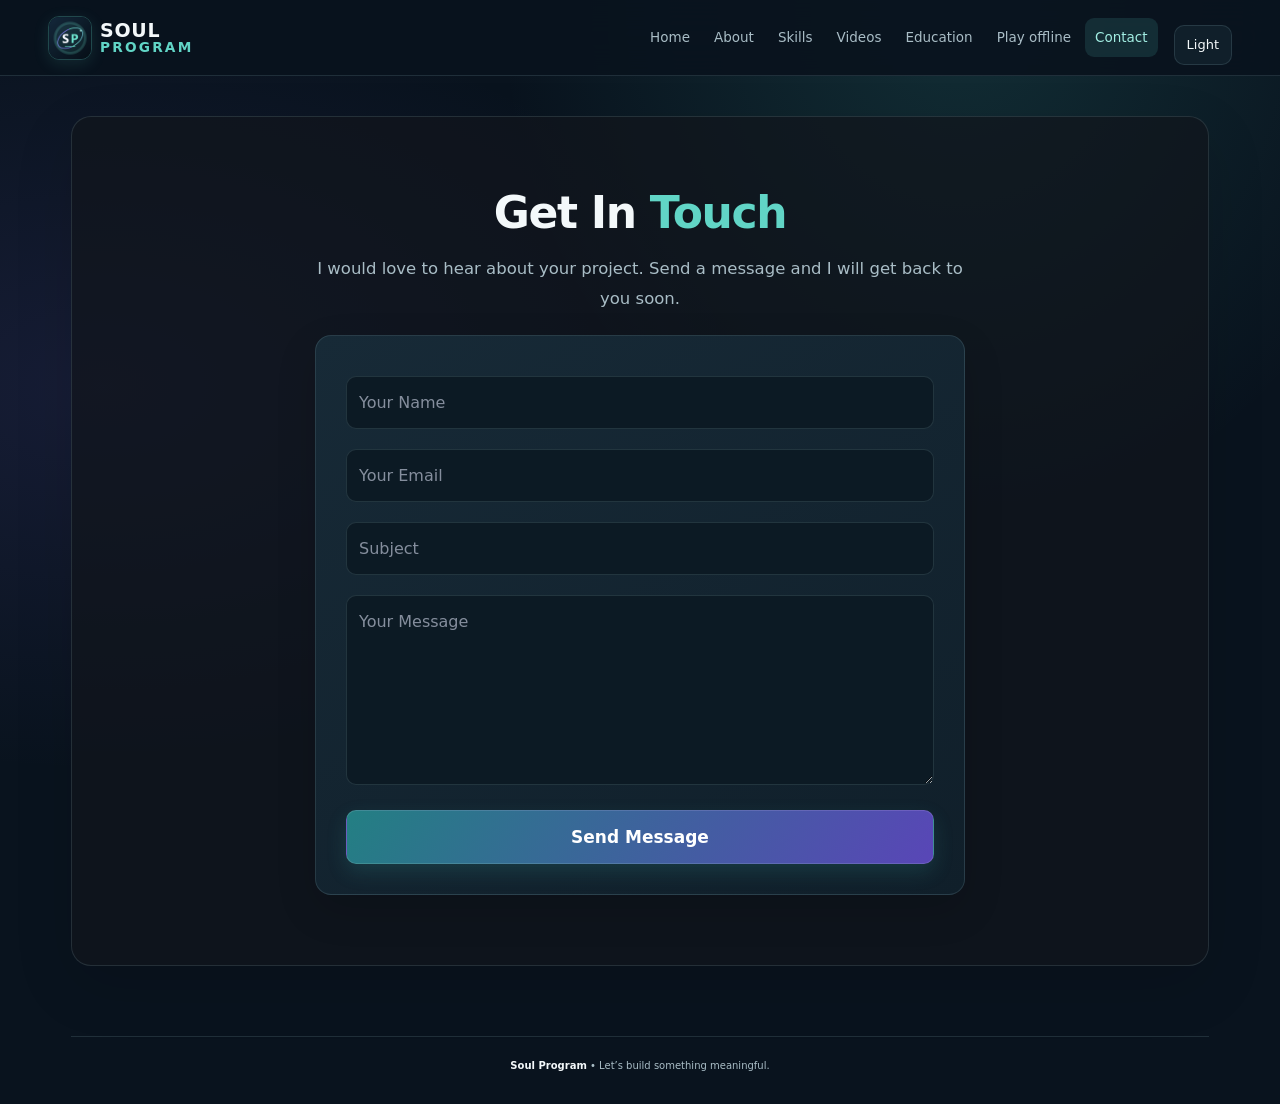
==== commit 610e4b92: "Polish app-matched responsive website Co-authored-by: Copilot <223556219+Copilot@users.noreply.githu" ====
--- a/contact.html
+++ b/contact.html
@@ -3,21 +3,27 @@
   <head>
     <meta charset="UTF-8" />
     <meta name="viewport" content="width=device-width, initial-scale=1.0" />
+    <meta name="theme-color" content="#09131e" />
+    <meta name="apple-mobile-web-app-capable" content="yes" />
+    <meta name="apple-mobile-web-app-status-bar-style" content="black-translucent" />
+    <meta name="apple-mobile-web-app-title" content="Soul Program" />
     <meta name="description" content="Contact David about a website, collaboration, or web development question." />
     <meta name="referrer" content="strict-origin-when-cross-origin" />
     <meta http-equiv="Content-Security-Policy" content="base-uri 'self'; object-src 'none'; form-action 'self' https://api.web3forms.com; upgrade-insecure-requests" />
     <title>Contact | Soul Program</title>
+    <link rel="manifest" href="manifest.webmanifest" />
+    <link rel="apple-touch-icon" href="assets/images/icons/app-icon-192.png" />
     <link rel="stylesheet" href="assets/css/style1.css?v=4" />
-    <link rel="stylesheet" href="assets/css/style-modern.css?v=4" />
+    <link rel="stylesheet" href="assets/css/style-modern.css?v=7" />
   </head>
   <body>
     <header>
-      <a href="portfolio.html" class="logo">
-        <img src="assets/images/logo.png" alt="My Company Logo" width="150" height="50" />
-      </a>
-      <a href="portfolio.html#home" class="logo">
-        <span class="logo-soul">SOUL</span>
-        <span class="logo-program">PROGRAM</span>
+      <a href="portfolio.html#home" class="logo" aria-label="Soul Program home">
+        <img src="assets/images/icons/app-icon-192.png" alt="" width="44" height="44" />
+        <span class="logo-text">
+          <span class="logo-soul">SOUL</span>
+          <span class="logo-program">PROGRAM</span>
+        </span>
       </a>
       <nav id="primaryNavigation" aria-label="Main navigation">
         <a href="portfolio.html#home">Home</a>
@@ -54,7 +60,7 @@
       <p><strong>Soul Program</strong> • Let’s build something meaningful.</p>
     </footer>
 
-    <script src="assets/js/jss.js?v=6"></script>
+    <script src="assets/js/jss.js?v=9"></script>
     <script src="https://cdn.botpress.cloud/webchat/v5.0/inject.js"></script>
     <script>
       window.botpress.init({
--- a/assets/css/style-modern.css
+++ b/assets/css/style-modern.css
@@ -1,27 +1,29 @@
 :root {
   color-scheme: dark;
-  --page: #090b10;
-  --surface: #11151d;
-  --surface-raised: #171d28;
-  --text: #f3f5f8;
-  --muted: #aab3c1;
-  --accent: #e56b6f;
-  --accent-bright: #ff9292;
-  --line: rgba(255, 255, 255, 0.1);
-  --header-height: 8rem;
+  --page: #09131e;
+  --surface: #101f2a;
+  --surface-raised: #172a37;
+  --text: #f3f8fa;
+  --muted: #a9bdc6;
+  --accent: #61d5c6;
+  --accent-bright: #a2eee3;
+  --accent-violet: #9277ff;
+  --line: rgba(188, 226, 239, 0.13);
+  --header-height: 7.6rem;
   --content-width: 124rem;
 }
 
 html {
+  min-width: 320px;
   scroll-padding-top: calc(var(--header-height) + 2rem);
-  scrollbar-color: #6f343a var(--page);
+  scrollbar-color: #317c79 var(--page);
 }
 
 body {
   min-height: 100vh;
   background:
-    radial-gradient(ellipse at 75% 0, rgba(125, 45, 54, 0.22), transparent 34%),
-    radial-gradient(ellipse at 8% 35%, rgba(35, 57, 91, 0.16), transparent 38%),
+    radial-gradient(ellipse at 75% 0, rgba(68, 189, 177, 0.16), transparent 34%),
+    radial-gradient(ellipse at 8% 35%, rgba(114, 94, 213, 0.13), transparent 38%),
     var(--page);
   color: var(--text);
   font-family: Inter, ui-sans-serif, system-ui, -apple-system, BlinkMacSystemFont, "Segoe UI", sans-serif;
@@ -66,13 +68,15 @@
   position: fixed;
   inset: 0 0 auto;
   z-index: 200;
+  display: flex;
   width: 100%;
   min-height: var(--header-height);
-  padding: 1rem clamp(1.6rem, 5vw, 6.4rem);
+  padding: 1rem clamp(1.6rem, 4vw, 4.8rem);
+  align-items: center;
   flex-direction: row;
   justify-content: space-between;
   gap: 1.6rem;
-  background: rgba(9, 11, 16, 0.88);
+  background: rgba(9, 19, 30, 0.92);
   border-bottom: 1px solid var(--line);
   backdrop-filter: blur(18px);
 }
@@ -80,28 +84,43 @@
 header > img,
 header > .logo img,
 header > a.logo img {
-  width: 4.6rem;
-  height: 4.6rem;
-  object-fit: cover;
-  border-radius: 1.2rem;
+  width: 4.4rem;
+  height: 4.4rem;
+  flex: 0 0 auto;
+  object-fit: contain;
+  border: 1px solid rgba(97, 213, 198, 0.28);
+  border-radius: 1.1rem;
+  box-shadow: 0 0.4rem 1.6rem rgba(97, 213, 198, 0.12);
 }
 
 header .logo {
   display: inline-flex;
   align-items: center;
   gap: 0.8rem;
+  flex: 0 0 auto;
   color: var(--text);
   font-size: 1.9rem;
   letter-spacing: 0.04em;
   white-space: nowrap;
 }
 
+header .logo-text {
+  display: flex;
+  flex-direction: column;
+  gap: 0.1rem;
+  line-height: 1;
+}
+
 header .logo-soul {
   color: var(--text);
+  font-weight: 800;
 }
 
 header .logo-program {
   color: var(--accent);
+  font-size: 0.72em;
+  font-weight: 800;
+  letter-spacing: 0.16em;
 }
 
 header nav {
@@ -111,6 +130,7 @@
   justify-content: center;
   flex: 1;
   flex-direction: row;
+  min-width: 0;
   gap: 0.4rem;
 }
 
@@ -127,7 +147,7 @@
 header nav a.active {
   color: var(--text);
   border: 0;
-  background: rgba(229, 107, 111, 0.13);
+  background: rgba(97, 213, 198, 0.13);
 }
 
 header nav a.active {
@@ -172,14 +192,17 @@
 
 main {
   width: min(100%, var(--content-width));
+  min-width: 0;
   margin: 0 auto;
   padding: calc(var(--header-height) + 2rem) clamp(1.6rem, 4vw, 5.2rem) 4rem;
 }
 
 section {
   min-height: auto;
+  min-width: 0;
   padding: clamp(3rem, 6vw, 7rem) clamp(1.6rem, 4vw, 5rem);
   margin: 2rem 0;
+  scroll-margin-top: calc(var(--header-height) + 1.2rem);
   border: 1px solid var(--line);
   border-radius: 2rem;
   background: linear-gradient(145deg, rgba(255, 255, 255, 0.035), rgba(255, 255, 255, 0.012));
@@ -192,7 +215,7 @@
   gap: clamp(3rem, 6vw, 8rem);
   border: 0;
   background:
-    radial-gradient(ellipse at 22% 55%, rgba(141, 45, 54, 0.18), transparent 45%),
+    radial-gradient(ellipse at 22% 55%, rgba(97, 213, 198, 0.14), transparent 45%),
     transparent;
   box-shadow: none;
 }
@@ -230,13 +253,13 @@
 
 .home-img img {
   max-width: 43rem;
-  border: 1px solid rgba(255, 146, 146, 0.35);
+  border: 1px solid rgba(97, 213, 198, 0.35);
   border-radius: 2.4rem;
-  box-shadow: 0 2.5rem 8rem rgba(0, 0, 0, 0.42), 0 0 4rem rgba(183, 75, 75, 0.14);
+  box-shadow: 0 2.5rem 8rem rgba(0, 0, 0, 0.42), 0 0 4rem rgba(97, 213, 198, 0.12);
 }
 
 .social-links a {
-  border-color: rgba(229, 107, 111, 0.7);
+  border-color: rgba(97, 213, 198, 0.55);
   color: var(--text);
 }
 
@@ -246,15 +269,65 @@
 .contact-form button {
   border: 1px solid rgba(255, 255, 255, 0.12);
   border-radius: 1rem;
-  background: linear-gradient(135deg, #a63e48, #df6269);
-  box-shadow: 0 0.8rem 2rem rgba(183, 75, 75, 0.2);
+  background: linear-gradient(125deg, #237f83, #5946b7);
+  box-shadow: 0 0.8rem 2rem rgba(51, 156, 157, 0.2);
+}
+
+.home-actions {
+  display: flex;
+  flex-wrap: wrap;
+  align-items: center;
+  gap: 1.2rem;
+}
+
+.install-app-button {
+  color: #fff;
+  font: inherit;
+  font-weight: 700;
+  cursor: pointer;
+}
+
+.install-app-status {
+  margin-top: 1rem;
+  color: var(--muted);
+  font-size: 1.4rem;
+  line-height: 1.6;
+}
+
+.install-help {
+  max-width: 46rem;
+  margin-top: 1.4rem;
+  border: 1px solid var(--line);
+  border-radius: 1rem;
+  background: rgba(16, 31, 42, 0.82);
+}
+
+.install-help summary {
+  padding: 1rem 1.2rem;
+  color: var(--accent-bright);
+  font-size: 1.4rem;
+  font-weight: 700;
+  cursor: pointer;
+}
+
+.install-help ol {
+  margin: 0;
+  padding: 0 1.4rem 1.2rem 3.2rem;
+  color: var(--muted);
+  font-size: 1.35rem;
+  line-height: 1.7;
+}
+
+.install-help strong {
+  color: var(--text);
 }
 
 .contact-btn:hover,
 .quiz-submit:hover,
 .playground-run:hover,
-.contact-form button:hover {
-  background: linear-gradient(135deg, #bd4d55, #f0797e);
+.contact-form button:hover,
+.install-app-button:hover {
+  background: linear-gradient(125deg, #329f9e, #705be0);
   transform: translateY(-2px);
 }
 
@@ -318,13 +391,148 @@
 }
 
 .project-card:hover {
-  border-color: rgba(229, 107, 111, 0.65);
+  border-color: rgba(97, 213, 198, 0.65);
   box-shadow: 0 2rem 4rem rgba(0, 0, 0, 0.24);
   transform: translateY(-0.4rem);
 }
 
+.date-time-calendar {
+  display: grid;
+  grid-template-columns: minmax(0, 0.9fr) minmax(0, 1.1fr);
+  gap: clamp(2.4rem, 6vw, 7rem);
+  align-items: center;
+  background:
+    radial-gradient(ellipse at 12% 0, rgba(97, 213, 198, 0.14), transparent 42%),
+    radial-gradient(ellipse at 95% 100%, rgba(146, 119, 255, 0.12), transparent 38%),
+    linear-gradient(145deg, var(--surface-raised), var(--surface));
+}
+
+.calendar-intro h2 {
+  margin: 0.4rem 0 1.2rem;
+  color: var(--text);
+  font-size: clamp(2.8rem, 4vw, 4.4rem);
+  line-height: 1.2;
+  letter-spacing: -0.03em;
+}
+
+.calendar-intro h2 span {
+  color: var(--accent);
+}
+
+.calendar-clock {
+  display: block;
+  color: var(--accent-bright);
+  font-size: clamp(3rem, 6vw, 5.8rem);
+  font-variant-numeric: tabular-nums;
+  font-weight: 750;
+  letter-spacing: -0.06em;
+  line-height: 1.15;
+  white-space: nowrap;
+}
+
+.calendar-current-date {
+  margin: 0.6rem 0 0;
+  color: var(--text);
+  font-size: 1.8rem;
+}
+
+.calendar-timezone,
+.calendar-selected-date {
+  margin: 0.4rem 0 0;
+  color: var(--muted);
+  font-size: 1.4rem;
+}
+
+.calendar-panel {
+  min-width: 0;
+  padding: clamp(1.4rem, 3vw, 2.4rem);
+  border: 1px solid var(--line);
+  border-radius: 1.6rem;
+  background: rgba(0, 0, 0, 0.12);
+}
+
+.calendar-heading {
+  display: flex;
+  align-items: center;
+  justify-content: space-between;
+  gap: 1rem;
+  margin-bottom: 1.4rem;
+}
+
+.calendar-heading h3 {
+  margin: 0;
+  color: var(--text);
+  font-size: clamp(1.8rem, 2.5vw, 2.2rem);
+  white-space: nowrap;
+}
+
+.calendar-controls {
+  display: flex;
+  gap: 0.5rem;
+}
+
+.calendar-controls button {
+  min-width: 3.8rem;
+  min-height: 3.8rem;
+  padding: 0.5rem 0.8rem;
+  border: 1px solid var(--line);
+  border-radius: 0.8rem;
+  background: var(--surface-raised);
+  color: var(--text);
+  cursor: pointer;
+}
+
+.calendar-controls button:hover,
+.calendar-table td button:hover {
+  border-color: var(--accent);
+  background: rgba(97, 213, 198, 0.16);
+}
+
+.calendar-table {
+  width: 100%;
+  table-layout: fixed;
+  border-collapse: collapse;
+  text-align: center;
+}
+
+.calendar-table th {
+  padding: 0.6rem 0.2rem;
+  color: var(--muted);
+  font-size: 1.25rem;
+  font-weight: 600;
+}
+
+.calendar-table th abbr {
+  text-decoration: none;
+}
+
+.calendar-table td {
+  height: 4.6rem;
+  padding: 0.2rem;
+}
+
+.calendar-table td button {
+  width: min(100%, 4rem);
+  aspect-ratio: 1;
+  border: 1px solid transparent;
+  border-radius: 50%;
+  background: transparent;
+  color: var(--text);
+  cursor: pointer;
+  font-variant-numeric: tabular-nums;
+}
+
+.calendar-table td button.is-today {
+  border-color: var(--accent);
+}
+
+.calendar-table td button[aria-pressed="true"] {
+  background: var(--accent);
+  color: #081b23;
+}
+
 .featured-project {
-  background: linear-gradient(145deg, rgba(122, 49, 56, 0.48), var(--surface));
+  background: linear-gradient(145deg, rgba(39, 130, 131, 0.32), rgba(91, 70, 183, 0.18), var(--surface));
 }
 
 .project-card h3,
@@ -339,8 +547,8 @@
 }
 
 .project-tags span {
-  background: rgba(229, 107, 111, 0.12);
-  color: #ffc0c1;
+  background: rgba(97, 213, 198, 0.12);
+  color: var(--accent-bright);
 }
 
 .case-study-heading {
@@ -360,7 +568,7 @@
 
 .case-study-card:hover,
 .advanced-topic:hover {
-  border-color: rgba(229, 107, 111, 0.55);
+  border-color: rgba(97, 213, 198, 0.55);
   box-shadow: 0 2rem 5rem rgba(0, 0, 0, 0.22);
   transform: translateY(-0.3rem);
 }
@@ -468,7 +676,7 @@
 }
 
 .video-card:hover {
-  border-color: rgba(229, 107, 111, 0.65);
+  border-color: rgba(97, 213, 198, 0.65);
   transform: translateY(-0.3rem);
 }
 
@@ -528,7 +736,7 @@
 .video-filters button:hover,
 .video-filters button[aria-pressed="true"] {
   border-color: var(--accent);
-  background: rgba(229, 107, 111, 0.14);
+  background: rgba(97, 213, 198, 0.14);
   color: var(--text);
 }
 
@@ -587,7 +795,7 @@
   overflow: hidden;
   margin: 3rem 0;
   padding: clamp(2rem, 5vw, 4rem);
-  border: 1px solid rgba(255, 146, 146, 0.32);
+  border: 1px solid rgba(97, 213, 198, 0.32);
   border-radius: 2rem;
   background:
     radial-gradient(ellipse at 85% 0, rgba(132, 60, 177, 0.24), transparent 38%),
@@ -636,8 +844,8 @@
 }
 
 .quest-header h2 span {
-  color: #ff9292;
-  text-shadow: 0 0 2rem rgba(255, 110, 150, 0.38);
+  color: var(--accent-bright);
+  text-shadow: 0 0 2rem rgba(97, 213, 198, 0.3);
 }
 
 .quest-header > p:not(.level-label, .quest-storage-notice) {
@@ -665,7 +873,7 @@
 }
 
 .quest-progress-label span:last-child {
-  color: #ffb1b1;
+  color: var(--accent-bright);
 }
 
 .quest-progress progress {
@@ -676,7 +884,7 @@
   border: 0;
   border-radius: 99rem;
   background: rgba(255, 255, 255, 0.12);
-  accent-color: #ff858b;
+  accent-color: var(--accent);
 }
 
 .quest-progress progress::-webkit-progress-bar {
@@ -686,8 +894,8 @@
 
 .quest-progress progress::-webkit-progress-value {
   border-radius: 99rem;
-  background: linear-gradient(90deg, #b95cff, #ff6e96, #ffc66e);
-  box-shadow: 0 0 1.5rem rgba(255, 110, 150, 0.65);
+  background: linear-gradient(90deg, var(--accent-violet), var(--accent));
+  box-shadow: 0 0 1.5rem rgba(97, 213, 198, 0.4);
   transition: width 350ms ease;
 }
 
@@ -714,8 +922,8 @@
 }
 
 .quest-level:not(.is-locked):not(.is-complete) {
-  border-color: rgba(255, 146, 146, 0.55);
-  box-shadow: 0 0 2.5rem rgba(196, 74, 120, 0.12), 0 1rem 3rem rgba(0, 0, 0, 0.2);
+  border-color: rgba(97, 213, 198, 0.55);
+  box-shadow: 0 0 2.5rem rgba(97, 213, 198, 0.1), 0 1rem 3rem rgba(0, 0, 0, 0.2);
 }
 
 .quest-level.is-complete {
@@ -736,7 +944,7 @@
 
 .quest-level-heading .lesson-tag {
   margin: 0 0 0.5rem;
-  color: #ffb1b1;
+  color: var(--accent-bright);
   font-size: 1.05rem;
   letter-spacing: 0.12em;
 }
@@ -809,20 +1017,20 @@
 }
 
 .quest-options label:has(input:checked) {
-  border-color: rgba(255, 146, 146, 0.72);
-  background: rgba(229, 107, 111, 0.14);
+  border-color: rgba(97, 213, 198, 0.72);
+  background: rgba(97, 213, 198, 0.14);
   color: var(--text);
 }
 
 .quest-options input {
   flex: 0 0 auto;
   margin-top: 0.35rem;
-  accent-color: #ff9292;
+  accent-color: var(--accent);
 }
 
 .quest-options code {
   overflow-wrap: anywhere;
-  color: #ffd1d1;
+  color: var(--accent-bright);
   font-size: 1.2rem;
 }
 
@@ -836,8 +1044,8 @@
   padding: 0.9rem 1.2rem;
   border: 1px solid rgba(255, 255, 255, 0.18);
   border-radius: 1rem;
-  background: linear-gradient(115deg, #9d54df, #dc557e 55%, #ee9860);
-  box-shadow: 0 0.7rem 2rem rgba(189, 79, 136, 0.24);
+  background: linear-gradient(115deg, #705be0, #278f91 72%);
+  box-shadow: 0 0.7rem 2rem rgba(81, 113, 201, 0.24);
   color: #fff;
   font: inherit;
   font-size: 1.4rem;
@@ -867,7 +1075,7 @@
 }
 
 .quest-feedback.is-incorrect {
-  color: #ffaaa7 !important;
+  color: #ffb5a8 !important;
 }
 
 .quest-finale {
@@ -875,8 +1083,8 @@
   padding: 1.6rem;
   border: 1px solid rgba(255, 198, 110, 0.55);
   border-radius: 1.2rem;
-  background: linear-gradient(100deg, rgba(185, 92, 255, 0.18), rgba(255, 110, 150, 0.18), rgba(255, 198, 110, 0.18));
-  color: #ffe2a6 !important;
+  background: linear-gradient(100deg, rgba(146, 119, 255, 0.2), rgba(97, 213, 198, 0.16));
+  color: var(--accent-bright) !important;
   font-size: 1.7rem !important;
   font-weight: 800 !important;
   text-align: center;
@@ -920,7 +1128,7 @@
   padding: 0.7rem;
   border: 1px solid var(--line);
   border-radius: 1.2rem;
-  background: rgba(17, 21, 29, 0.92);
+  background: rgba(16, 31, 42, 0.94);
   backdrop-filter: blur(12px);
 }
 
@@ -930,7 +1138,7 @@
 
 .lesson-nav a:first-child,
 .lesson-nav a:hover {
-  background: rgba(229, 107, 111, 0.16);
+  background: rgba(97, 213, 198, 0.16);
   color: var(--text);
 }
 
@@ -975,7 +1183,7 @@
 .playground-field textarea {
   border-color: var(--line);
   border-radius: 1rem;
-  background: #090b10;
+  background: #09131e;
 }
 
 .playground-result iframe {
@@ -1015,7 +1223,7 @@
 .contact-form textarea {
   border-color: var(--line);
   border-radius: 1rem;
-  background: #0c0f15;
+  background: #0c1a24;
   color: var(--text);
 }
 
@@ -1078,7 +1286,7 @@
 
 .learning-progress progress::-webkit-progress-value {
   border-radius: 99rem;
-  background: linear-gradient(90deg, #a63e48, #ff9292);
+  background: linear-gradient(90deg, var(--accent-violet), var(--accent));
 }
 
 .reading-progress {
@@ -1095,7 +1303,7 @@
   display: block;
   width: 0;
   height: 100%;
-  background: linear-gradient(90deg, #a63e48, #ff9292);
+  background: linear-gradient(90deg, var(--accent-violet), var(--accent));
   transition: width 80ms linear;
 }
 
@@ -1126,19 +1334,23 @@
 
 body.light-theme {
   color-scheme: light;
-  --page: #f4f2f1;
+  --page: #f2f7f7;
   --surface: #fff;
   --surface-raised: #fff;
-  --text: #201b1c;
-  --muted: #5d5658;
-  --line: rgba(38, 27, 29, 0.12);
+  --text: #172a37;
+  --muted: #51666f;
+  --accent: #087f75;
+  --accent-bright: #086f67;
+  --accent-violet: #6449d1;
+  --line: rgba(23, 58, 68, 0.14);
   background:
-    radial-gradient(ellipse at 75% 0, rgba(229, 107, 111, 0.13), transparent 34%),
-    #f4f2f1;
+    radial-gradient(ellipse at 75% 0, rgba(97, 213, 198, 0.16), transparent 34%),
+    radial-gradient(ellipse at 8% 35%, rgba(146, 119, 255, 0.1), transparent 38%),
+    var(--page);
 }
 
 body.light-theme header {
-  background: rgba(250, 248, 247, 0.9);
+  background: rgba(242, 247, 247, 0.94);
 }
 
 body.light-theme header .logo,
@@ -1165,13 +1377,13 @@
 }
 
 body.light-theme .featured-project {
-  background: linear-gradient(145deg, #fff1ef, #fff);
+  background: linear-gradient(145deg, #e1f6f2, #f3f0ff, #fff);
 }
 
 body.light-theme .contact-form input,
 body.light-theme .contact-form textarea,
 body.light-theme .playground-field textarea {
-  background: #faf8f7;
+  background: #f7fbfb;
   color: var(--text);
 }
 
@@ -1180,8 +1392,8 @@
 }
 
 body.light-theme .lesson-code {
-  background: #201b1c;
-  color: #f0caca;
+  background: #172a37;
+  color: #a2eee3;
 }
 
 @media (max-width: 1000px) {
@@ -1256,7 +1468,7 @@
 
 @media (max-width: 700px) {
   header {
-    padding: 0.8rem 1.2rem;
+    padding: calc(0.8rem + env(safe-area-inset-top, 0px)) max(1.2rem, env(safe-area-inset-right, 0px)) 0.8rem max(1.2rem, env(safe-area-inset-left, 0px));
   }
 
   header > img,
@@ -1288,6 +1500,7 @@
   }
 
   section.home {
+    grid-template-columns: minmax(0, 1fr);
     gap: 2.4rem;
     padding-top: 3rem;
     padding-bottom: 3rem;
@@ -1297,6 +1510,10 @@
     text-align: center;
   }
 
+  .home-actions {
+    justify-content: center;
+  }
+
   .home-content h1 {
     font-size: clamp(3.4rem, 11vw, 5rem);
   }
@@ -1307,6 +1524,14 @@
 
   .section-heading {
     text-align: left;
+  }
+
+  .date-time-calendar {
+    grid-template-columns: 1fr;
+  }
+
+  .calendar-intro {
+    text-align: center;
   }
 
   .section-heading h2 {
@@ -1361,6 +1586,82 @@
   .back-to-top {
     right: 1.4rem;
     bottom: 1.4rem;
+  }
+}
+
+@media (max-width: 380px) {
+  .calendar-heading {
+    display: grid;
+    grid-template-columns: minmax(0, 1fr);
+    justify-items: center;
+  }
+
+  .calendar-heading h3 {
+    white-space: normal;
+    text-align: center;
+  }
+}
+
+@media (max-width: 360px) {
+  header {
+    gap: 0.6rem;
+    padding-right: 0.8rem;
+    padding-left: 0.8rem;
+  }
+
+  header .logo {
+    min-width: 0;
+    flex: 0 1 auto;
+    gap: 0.35rem;
+    font-size: 1.3rem;
+  }
+
+  header > .logo img,
+  header > a.logo img {
+    width: 3.4rem;
+    height: 3.4rem;
+  }
+
+  .theme-toggle,
+  .menu-toggle {
+    min-height: 3.4rem;
+    padding: 0.45rem 0.65rem;
+    font-size: 1.2rem;
+  }
+}
+
+@media (min-width: 701px) and (max-width: 900px) {
+  section.home {
+    grid-template-columns: minmax(0, 1fr);
+  }
+}
+
+@media (min-width: 1001px) {
+  header nav {
+    position: static;
+    width: auto;
+    height: auto;
+    padding: 0;
+    align-items: center;
+    flex-direction: row;
+    justify-content: flex-end;
+    background: transparent;
+    box-shadow: none;
+    transform: none;
+    visibility: visible;
+  }
+
+  header nav a {
+    padding: 0.8rem clamp(0.55rem, 0.8vw, 1rem);
+    white-space: nowrap;
+  }
+
+  header .menu-toggle {
+    display: none;
+  }
+
+  main {
+    margin: 0 auto;
   }
 }
 
